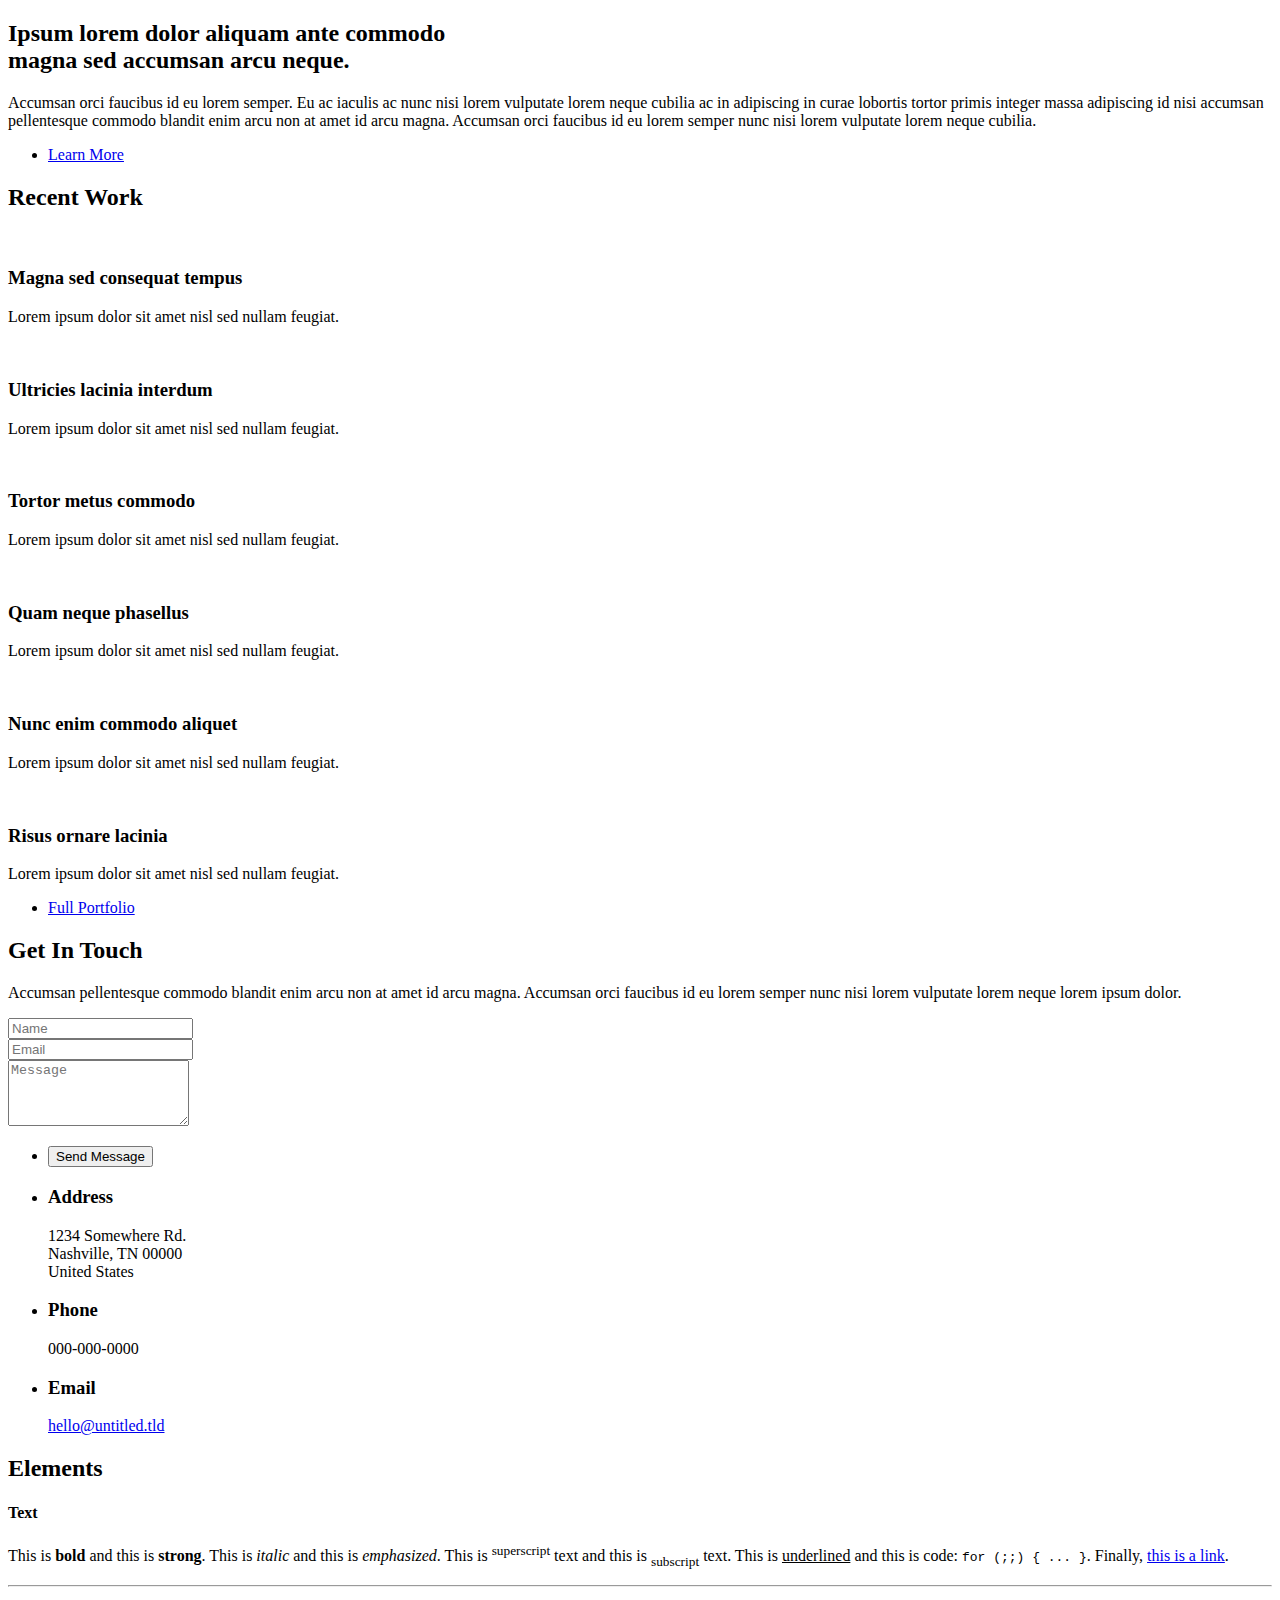
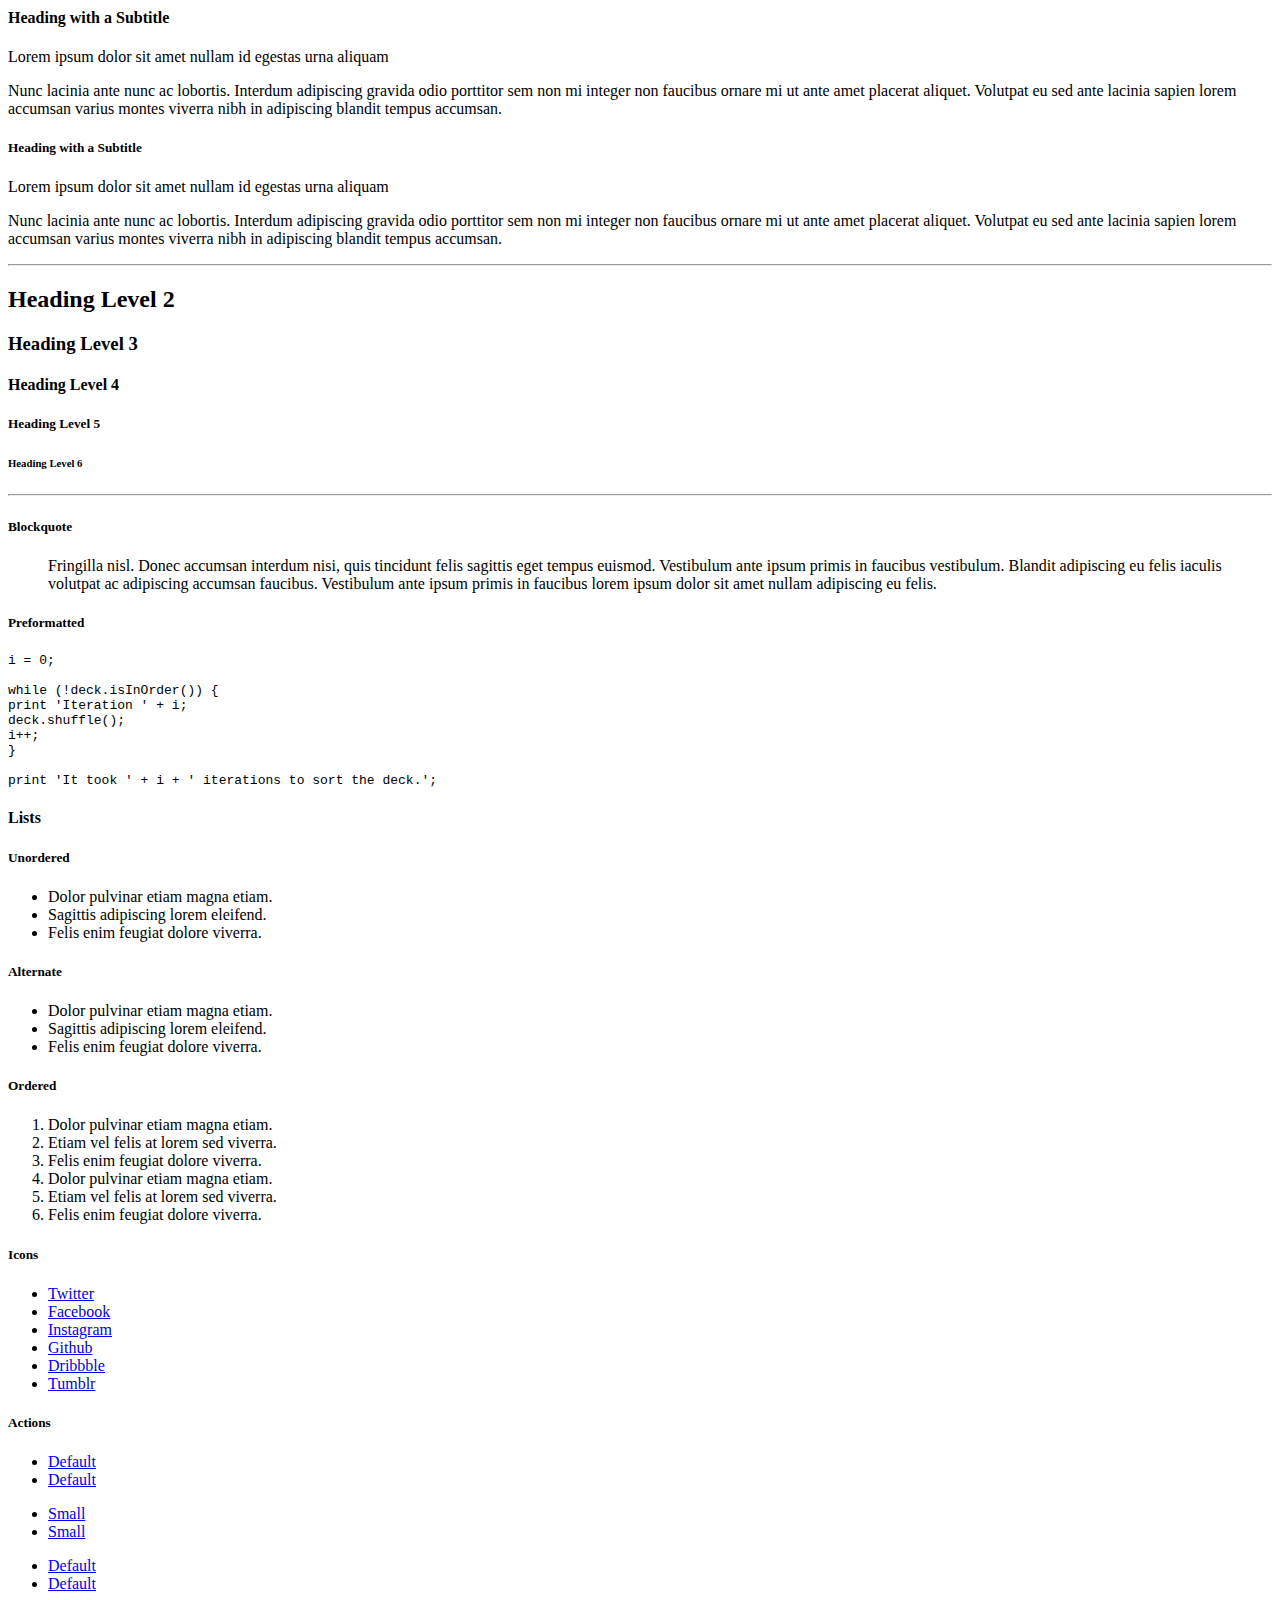
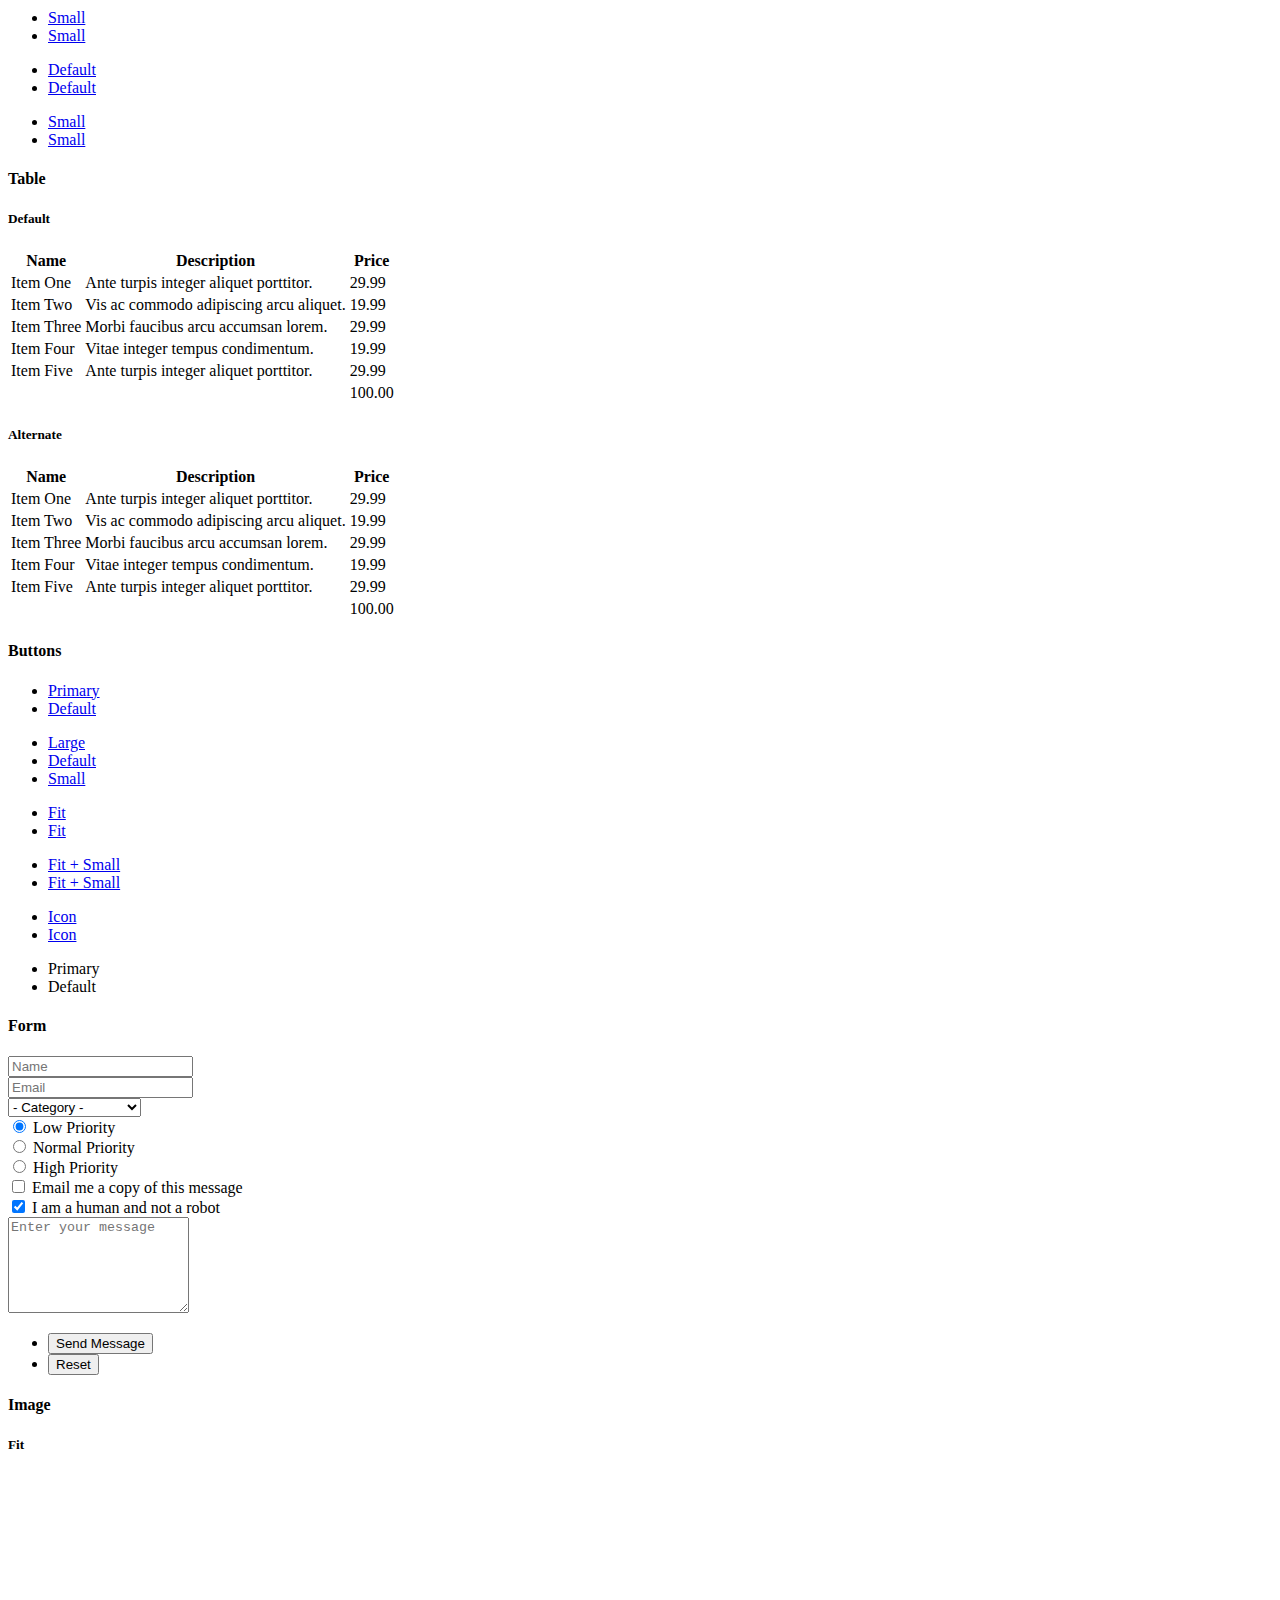
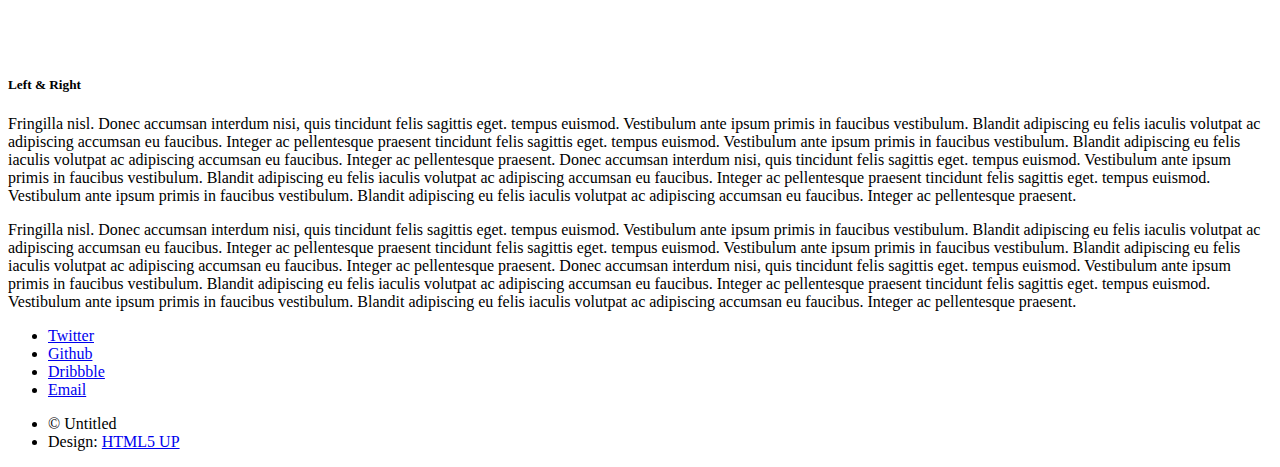
==== 2.html @ 232494dd "Create 2.html" ====
<!DOCTYPE HTML>
<!--
	Strata by HTML5 UP
	html5up.net | @ajlkn
	Free for personal and commercial use under the CCA 3.0 license (html5up.net/license)
-->
<html>
				<!-- One -->
					<section id="one">
						<header class="major">
							<h2>Ipsum lorem dolor aliquam ante commodo<br />
							magna sed accumsan arcu neque.</h2>
						</header>
						<p>Accumsan orci faucibus id eu lorem semper. Eu ac iaculis ac nunc nisi lorem vulputate lorem neque cubilia ac in adipiscing in curae lobortis tortor primis integer massa adipiscing id nisi accumsan pellentesque commodo blandit enim arcu non at amet id arcu magna. Accumsan orci faucibus id eu lorem semper nunc nisi lorem vulputate lorem neque cubilia.</p>
						<ul class="actions">
							<li><a href="#" class="button">Learn More</a></li>
						</ul>
					</section>

				<!-- Two -->
					<section id="two">
						<h2>Recent Work</h2>
						<div class="row">
							<article class="col-6 col-12-xsmall work-item">
								<a href="images/fulls/01.jpg" class="image fit thumb"><img src="images/thumbs/01.jpg" alt="" /></a>
								<h3>Magna sed consequat tempus</h3>
								<p>Lorem ipsum dolor sit amet nisl sed nullam feugiat.</p>
							</article>
							<article class="col-6 col-12-xsmall work-item">
								<a href="images/fulls/02.jpg" class="image fit thumb"><img src="images/thumbs/02.jpg" alt="" /></a>
								<h3>Ultricies lacinia interdum</h3>
								<p>Lorem ipsum dolor sit amet nisl sed nullam feugiat.</p>
							</article>
							<article class="col-6 col-12-xsmall work-item">
								<a href="images/fulls/03.jpg" class="image fit thumb"><img src="images/thumbs/03.jpg" alt="" /></a>
								<h3>Tortor metus commodo</h3>
								<p>Lorem ipsum dolor sit amet nisl sed nullam feugiat.</p>
							</article>
							<article class="col-6 col-12-xsmall work-item">
								<a href="images/fulls/04.jpg" class="image fit thumb"><img src="images/thumbs/04.jpg" alt="" /></a>
								<h3>Quam neque phasellus</h3>
								<p>Lorem ipsum dolor sit amet nisl sed nullam feugiat.</p>
							</article>
							<article class="col-6 col-12-xsmall work-item">
								<a href="images/fulls/05.jpg" class="image fit thumb"><img src="images/thumbs/05.jpg" alt="" /></a>
								<h3>Nunc enim commodo aliquet</h3>
								<p>Lorem ipsum dolor sit amet nisl sed nullam feugiat.</p>
							</article>
							<article class="col-6 col-12-xsmall work-item">
								<a href="images/fulls/06.jpg" class="image fit thumb"><img src="images/thumbs/06.jpg" alt="" /></a>
								<h3>Risus ornare lacinia</h3>
								<p>Lorem ipsum dolor sit amet nisl sed nullam feugiat.</p>
							</article>
						</div>
						<ul class="actions">
							<li><a href="#" class="button">Full Portfolio</a></li>
						</ul>
					</section>

				<!-- Three -->
					<section id="three">
						<h2>Get In Touch</h2>
						<p>Accumsan pellentesque commodo blandit enim arcu non at amet id arcu magna. Accumsan orci faucibus id eu lorem semper nunc nisi lorem vulputate lorem neque lorem ipsum dolor.</p>
						<div class="row">
							<div class="col-8 col-12-small">
								<form method="post" action="#">
									<div class="row gtr-uniform gtr-50">
										<div class="col-6 col-12-xsmall"><input type="text" name="name" id="name" placeholder="Name" /></div>
										<div class="col-6 col-12-xsmall"><input type="email" name="email" id="email" placeholder="Email" /></div>
										<div class="col-12"><textarea name="message" id="message" placeholder="Message" rows="4"></textarea></div>
									</div>
								</form>
								<ul class="actions">
									<li><input type="submit" value="Send Message" /></li>
								</ul>
							</div>
							<div class="col-4 col-12-small">
								<ul class="labeled-icons">
									<li>
										<h3 class="icon solid fa-home"><span class="label">Address</span></h3>
										1234 Somewhere Rd.<br />
										Nashville, TN 00000<br />
										United States
									</li>
									<li>
										<h3 class="icon solid fa-mobile-alt"><span class="label">Phone</span></h3>
										000-000-0000
									</li>
									<li>
										<h3 class="icon solid fa-envelope"><span class="label">Email</span></h3>
										<a href="#">hello@untitled.tld</a>
									</li>
								</ul>
							</div>
						</div>
					</section>

				<!-- Four -->
					<section id="four">
						<h2>Elements</h2>

						<section>
							<h4>Text</h4>
							<p>This is <b>bold</b> and this is <strong>strong</strong>. This is <i>italic</i> and this is <em>emphasized</em>.
							This is <sup>superscript</sup> text and this is <sub>subscript</sub> text.
							This is <u>underlined</u> and this is code: <code>for (;;) { ... }</code>. Finally, <a href="#">this is a link</a>.</p>
							<hr />
							<header>
								<h4>Heading with a Subtitle</h4>
								<p>Lorem ipsum dolor sit amet nullam id egestas urna aliquam</p>
							</header>
							<p>Nunc lacinia ante nunc ac lobortis. Interdum adipiscing gravida odio porttitor sem non mi integer non faucibus ornare mi ut ante amet placerat aliquet. Volutpat eu sed ante lacinia sapien lorem accumsan varius montes viverra nibh in adipiscing blandit tempus accumsan.</p>
							<header>
								<h5>Heading with a Subtitle</h5>
								<p>Lorem ipsum dolor sit amet nullam id egestas urna aliquam</p>
							</header>
							<p>Nunc lacinia ante nunc ac lobortis. Interdum adipiscing gravida odio porttitor sem non mi integer non faucibus ornare mi ut ante amet placerat aliquet. Volutpat eu sed ante lacinia sapien lorem accumsan varius montes viverra nibh in adipiscing blandit tempus accumsan.</p>
							<hr />
							<h2>Heading Level 2</h2>
							<h3>Heading Level 3</h3>
							<h4>Heading Level 4</h4>
							<h5>Heading Level 5</h5>
							<h6>Heading Level 6</h6>
							<hr />
							<h5>Blockquote</h5>
							<blockquote>Fringilla nisl. Donec accumsan interdum nisi, quis tincidunt felis sagittis eget tempus euismod. Vestibulum ante ipsum primis in faucibus vestibulum. Blandit adipiscing eu felis iaculis volutpat ac adipiscing accumsan faucibus. Vestibulum ante ipsum primis in faucibus lorem ipsum dolor sit amet nullam adipiscing eu felis.</blockquote>
							<h5>Preformatted</h5>
							<pre><code>i = 0;

while (!deck.isInOrder()) {
print 'Iteration ' + i;
deck.shuffle();
i++;
}

print 'It took ' + i + ' iterations to sort the deck.';</code></pre>
						</section>

						<section>
							<h4>Lists</h4>
							<div class="row">
								<div class="col-6 col-12-xsmall">
									<h5>Unordered</h5>
									<ul>
										<li>Dolor pulvinar etiam magna etiam.</li>
										<li>Sagittis adipiscing lorem eleifend.</li>
										<li>Felis enim feugiat dolore viverra.</li>
									</ul>
									<h5>Alternate</h5>
									<ul class="alt">
										<li>Dolor pulvinar etiam magna etiam.</li>
										<li>Sagittis adipiscing lorem eleifend.</li>
										<li>Felis enim feugiat dolore viverra.</li>
									</ul>
								</div>
								<div class="col-6 col-12-xsmall">
									<h5>Ordered</h5>
									<ol>
										<li>Dolor pulvinar etiam magna etiam.</li>
										<li>Etiam vel felis at lorem sed viverra.</li>
										<li>Felis enim feugiat dolore viverra.</li>
										<li>Dolor pulvinar etiam magna etiam.</li>
										<li>Etiam vel felis at lorem sed viverra.</li>
										<li>Felis enim feugiat dolore viverra.</li>
									</ol>
									<h5>Icons</h5>
									<ul class="icons">
										<li><a href="#" class="icon brands fa-twitter"><span class="label">Twitter</span></a></li>
										<li><a href="#" class="icon brands fa-facebook-f"><span class="label">Facebook</span></a></li>
										<li><a href="#" class="icon brands fa-instagram"><span class="label">Instagram</span></a></li>
										<li><a href="#" class="icon brands fa-github"><span class="label">Github</span></a></li>
										<li><a href="#" class="icon brands fa-dribbble"><span class="label">Dribbble</span></a></li>
										<li><a href="#" class="icon brands fa-tumblr"><span class="label">Tumblr</span></a></li>
									</ul>
								</div>
							</div>
							<h5>Actions</h5>
							<ul class="actions">
								<li><a href="#" class="button primary">Default</a></li>
								<li><a href="#" class="button">Default</a></li>
							</ul>
							<ul class="actions small">
								<li><a href="#" class="button primary small">Small</a></li>
								<li><a href="#" class="button small">Small</a></li>
							</ul>
							<div class="row">
								<div class="col-6 col-12-small">
									<ul class="actions stacked">
										<li><a href="#" class="button primary">Default</a></li>
										<li><a href="#" class="button">Default</a></li>
									</ul>
								</div>
								<div class="col-6 col-12-small">
									<ul class="actions stacked">
										<li><a href="#" class="button primary small">Small</a></li>
										<li><a href="#" class="button small">Small</a></li>
									</ul>
								</div>
								<div class="col-6 col-12-small">
									<ul class="actions stacked">
										<li><a href="#" class="button primary fit">Default</a></li>
										<li><a href="#" class="button fit">Default</a></li>
									</ul>
								</div>
								<div class="col-6 col-12-small">
									<ul class="actions stacked">
										<li><a href="#" class="button primary small fit">Small</a></li>
										<li><a href="#" class="button small fit">Small</a></li>
									</ul>
								</div>
							</div>
						</section>

						<section>
							<h4>Table</h4>
							<h5>Default</h5>
							<div class="table-wrapper">
								<table>
									<thead>
										<tr>
											<th>Name</th>
											<th>Description</th>
											<th>Price</th>
										</tr>
									</thead>
									<tbody>
										<tr>
											<td>Item One</td>
											<td>Ante turpis integer aliquet porttitor.</td>
											<td>29.99</td>
										</tr>
										<tr>
											<td>Item Two</td>
											<td>Vis ac commodo adipiscing arcu aliquet.</td>
											<td>19.99</td>
										</tr>
										<tr>
											<td>Item Three</td>
											<td> Morbi faucibus arcu accumsan lorem.</td>
											<td>29.99</td>
										</tr>
										<tr>
											<td>Item Four</td>
											<td>Vitae integer tempus condimentum.</td>
											<td>19.99</td>
										</tr>
										<tr>
											<td>Item Five</td>
											<td>Ante turpis integer aliquet porttitor.</td>
											<td>29.99</td>
										</tr>
									</tbody>
									<tfoot>
										<tr>
											<td colspan="2"></td>
											<td>100.00</td>
										</tr>
									</tfoot>
								</table>
							</div>

							<h5>Alternate</h5>
							<div class="table-wrapper">
								<table class="alt">
									<thead>
										<tr>
											<th>Name</th>
											<th>Description</th>
											<th>Price</th>
										</tr>
									</thead>
									<tbody>
										<tr>
											<td>Item One</td>
											<td>Ante turpis integer aliquet porttitor.</td>
											<td>29.99</td>
										</tr>
										<tr>
											<td>Item Two</td>
											<td>Vis ac commodo adipiscing arcu aliquet.</td>
											<td>19.99</td>
										</tr>
										<tr>
											<td>Item Three</td>
											<td> Morbi faucibus arcu accumsan lorem.</td>
											<td>29.99</td>
										</tr>
										<tr>
											<td>Item Four</td>
											<td>Vitae integer tempus condimentum.</td>
											<td>19.99</td>
										</tr>
										<tr>
											<td>Item Five</td>
											<td>Ante turpis integer aliquet porttitor.</td>
											<td>29.99</td>
										</tr>
									</tbody>
									<tfoot>
										<tr>
											<td colspan="2"></td>
											<td>100.00</td>
										</tr>
									</tfoot>
								</table>
							</div>
						</section>

						<section>
							<h4>Buttons</h4>
							<ul class="actions">
								<li><a href="#" class="button primary">Primary</a></li>
								<li><a href="#" class="button">Default</a></li>
							</ul>
							<ul class="actions">
								<li><a href="#" class="button large">Large</a></li>
								<li><a href="#" class="button">Default</a></li>
								<li><a href="#" class="button small">Small</a></li>
							</ul>
							<ul class="actions fit">
								<li><a href="#" class="button primary fit">Fit</a></li>
								<li><a href="#" class="button fit">Fit</a></li>
							</ul>
							<ul class="actions fit small">
								<li><a href="#" class="button primary fit small">Fit + Small</a></li>
								<li><a href="#" class="button fit small">Fit + Small</a></li>
							</ul>
							<ul class="actions">
								<li><a href="#" class="button primary icon solid fa-download">Icon</a></li>
								<li><a href="#" class="button icon solid fa-download">Icon</a></li>
							</ul>
							<ul class="actions">
								<li><span class="button primary disabled">Primary</span></li>
								<li><span class="button disabled">Default</span></li>
							</ul>
						</section>

						<section>
							<h4>Form</h4>
							<form method="post" action="#">
								<div class="row gtr-uniform gtr-50">
									<div class="col-6 col-12-xsmall">
										<input type="text" name="demo-name" id="demo-name" value="" placeholder="Name" />
									</div>
									<div class="col-6 col-12-xsmall">
										<input type="email" name="demo-email" id="demo-email" value="" placeholder="Email" />
									</div>
									<div class="col-12">
										<select name="demo-category" id="demo-category">
											<option value="">- Category -</option>
											<option value="1">Manufacturing</option>
											<option value="1">Shipping</option>
											<option value="1">Administration</option>
											<option value="1">Human Resources</option>
										</select>
									</div>
									<div class="col-4 col-12-small">
										<input type="radio" id="demo-priority-low" name="demo-priority" checked>
										<label for="demo-priority-low">Low Priority</label>
									</div>
									<div class="col-4 col-12-small">
										<input type="radio" id="demo-priority-normal" name="demo-priority">
										<label for="demo-priority-normal">Normal Priority</label>
									</div>
									<div class="col-4 col-12-small">
										<input type="radio" id="demo-priority-high" name="demo-priority">
										<label for="demo-priority-high">High Priority</label>
									</div>
									<div class="col-6 col-12-small">
										<input type="checkbox" id="demo-copy" name="demo-copy">
										<label for="demo-copy">Email me a copy of this message</label>
									</div>
									<div class="col-6 col-12-small">
										<input type="checkbox" id="demo-human" name="demo-human" checked>
										<label for="demo-human">I am a human and not a robot</label>
									</div>
									<div class="col-12">
										<textarea name="demo-message" id="demo-message" placeholder="Enter your message" rows="6"></textarea>
									</div>
									<div class="col-12">
										<ul class="actions">
											<li><input type="submit" value="Send Message" class="primary" /></li>
											<li><input type="reset" value="Reset" /></li>
										</ul>
									</div>
								</div>
							</form>
						</section>

						<section>
							<h4>Image</h4>
							<h5>Fit</h5>
							<div class="box alt">
								<div class="row gtr-50 gtr-uniform">
									<div class="col-12"><span class="image fit"><img src="images/fulls/05.jpg" alt="" /></span></div>
									<div class="col-4"><span class="image fit"><img src="images/thumbs/01.jpg" alt="" /></span></div>
									<div class="col-4"><span class="image fit"><img src="images/thumbs/02.jpg" alt="" /></span></div>
									<div class="col-4"><span class="image fit"><img src="images/thumbs/03.jpg" alt="" /></span></div>
									<div class="col-4"><span class="image fit"><img src="images/thumbs/04.jpg" alt="" /></span></div>
									<div class="col-4"><span class="image fit"><img src="images/thumbs/05.jpg" alt="" /></span></div>
									<div class="col-4"><span class="image fit"><img src="images/thumbs/06.jpg" alt="" /></span></div>
									<div class="col-4"><span class="image fit"><img src="images/thumbs/03.jpg" alt="" /></span></div>
									<div class="col-4"><span class="image fit"><img src="images/thumbs/02.jpg" alt="" /></span></div>
									<div class="col-4"><span class="image fit"><img src="images/thumbs/01.jpg" alt="" /></span></div>
								</div>
							</div>
							<h5>Left &amp; Right</h5>
							<p><span class="image left"><img src="images/avatar.jpg" alt="" /></span>Fringilla nisl. Donec accumsan interdum nisi, quis tincidunt felis sagittis eget. tempus euismod. Vestibulum ante ipsum primis in faucibus vestibulum. Blandit adipiscing eu felis iaculis volutpat ac adipiscing accumsan eu faucibus. Integer ac pellentesque praesent tincidunt felis sagittis eget. tempus euismod. Vestibulum ante ipsum primis in faucibus vestibulum. Blandit adipiscing eu felis iaculis volutpat ac adipiscing accumsan eu faucibus. Integer ac pellentesque praesent. Donec accumsan interdum nisi, quis tincidunt felis sagittis eget. tempus euismod. Vestibulum ante ipsum primis in faucibus vestibulum. Blandit adipiscing eu felis iaculis volutpat ac adipiscing accumsan eu faucibus. Integer ac pellentesque praesent tincidunt felis sagittis eget. tempus euismod. Vestibulum ante ipsum primis in faucibus vestibulum. Blandit adipiscing eu felis iaculis volutpat ac adipiscing accumsan eu faucibus. Integer ac pellentesque praesent.</p>
							<p><span class="image right"><img src="images/avatar.jpg" alt="" /></span>Fringilla nisl. Donec accumsan interdum nisi, quis tincidunt felis sagittis eget. tempus euismod. Vestibulum ante ipsum primis in faucibus vestibulum. Blandit adipiscing eu felis iaculis volutpat ac adipiscing accumsan eu faucibus. Integer ac pellentesque praesent tincidunt felis sagittis eget. tempus euismod. Vestibulum ante ipsum primis in faucibus vestibulum. Blandit adipiscing eu felis iaculis volutpat ac adipiscing accumsan eu faucibus. Integer ac pellentesque praesent. Donec accumsan interdum nisi, quis tincidunt felis sagittis eget. tempus euismod. Vestibulum ante ipsum primis in faucibus vestibulum. Blandit adipiscing eu felis iaculis volutpat ac adipiscing accumsan eu faucibus. Integer ac pellentesque praesent tincidunt felis sagittis eget. tempus euismod. Vestibulum ante ipsum primis in faucibus vestibulum. Blandit adipiscing eu felis iaculis volutpat ac adipiscing accumsan eu faucibus. Integer ac pellentesque praesent.</p>
						</section>

					</section>

			</div>

		<!-- Footer -->
			<footer id="footer">
				<div class="inner">
					<ul class="icons">
						<li><a href="#" class="icon brands fa-twitter"><span class="label">Twitter</span></a></li>
						<li><a href="#" class="icon brands fa-github"><span class="label">Github</span></a></li>
						<li><a href="#" class="icon brands fa-dribbble"><span class="label">Dribbble</span></a></li>
						<li><a href="#" class="icon solid fa-envelope"><span class="label">Email</span></a></li>
					</ul>
					<ul class="copyright">
						<li>&copy; Untitled</li><li>Design: <a href="http://html5up.net">HTML5 UP</a></li>
					</ul>
				</div>
			</footer>

		<!-- Scripts -->
			<script src="assets/js/jquery.min.js"></script>
			<script src="assets/js/jquery.poptrox.min.js"></script>
			<script src="assets/js/browser.min.js"></script>
			<script src="assets/js/breakpoints.min.js"></script>
			<script src="assets/js/util.js"></script>
			<script src="assets/js/main.js"></script>

	</body>
</html>
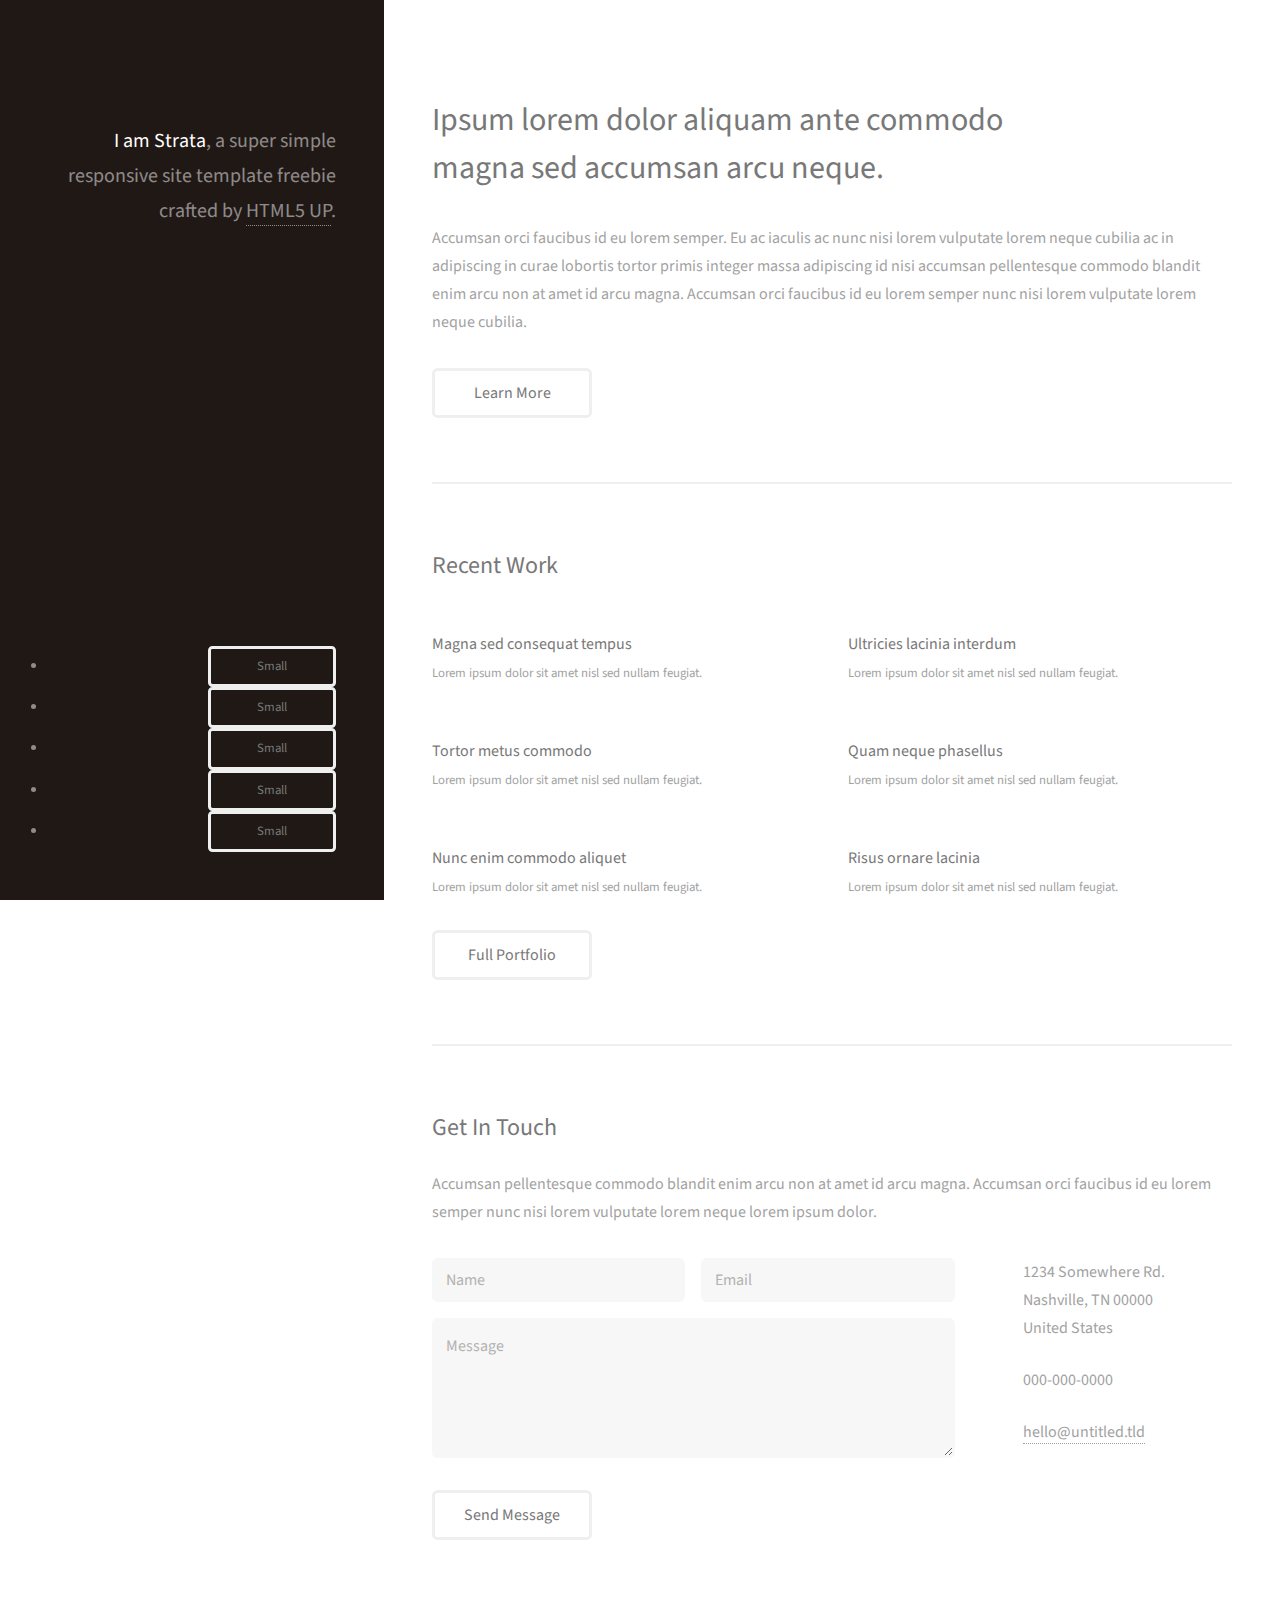
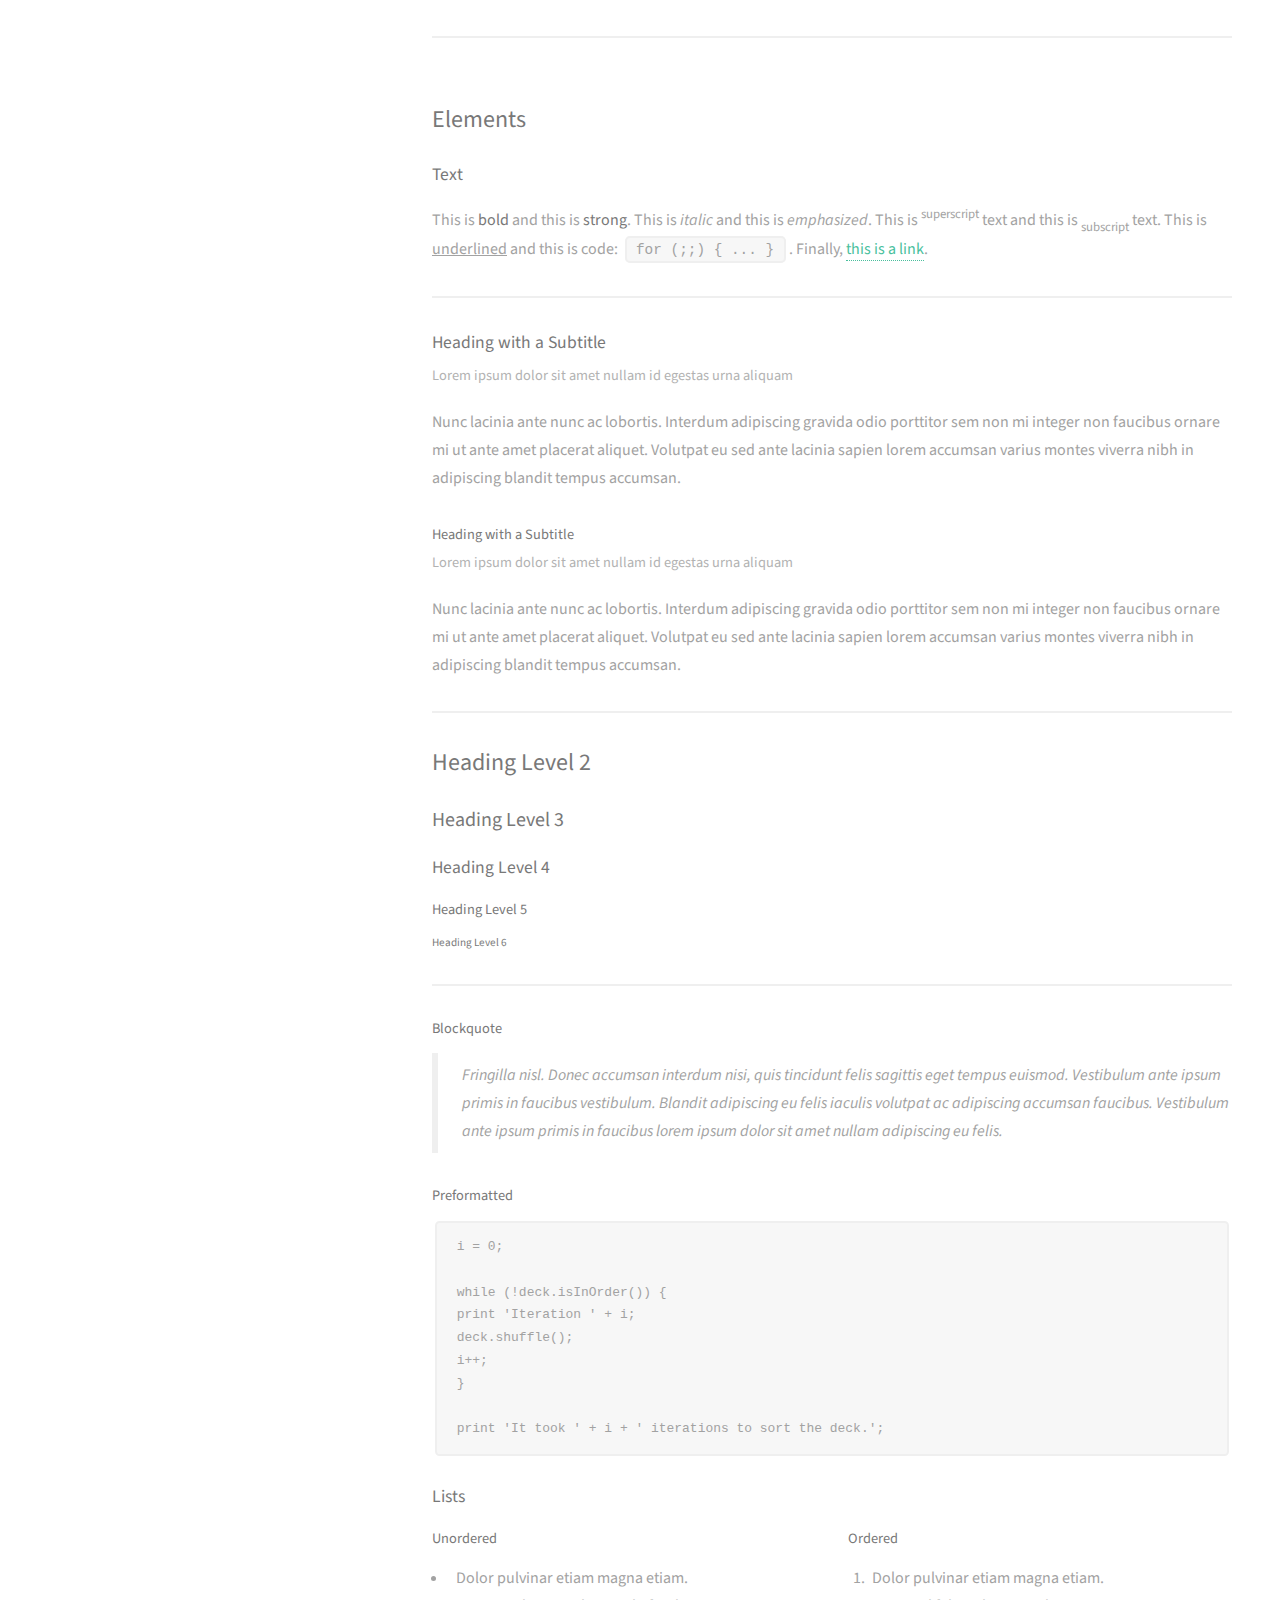
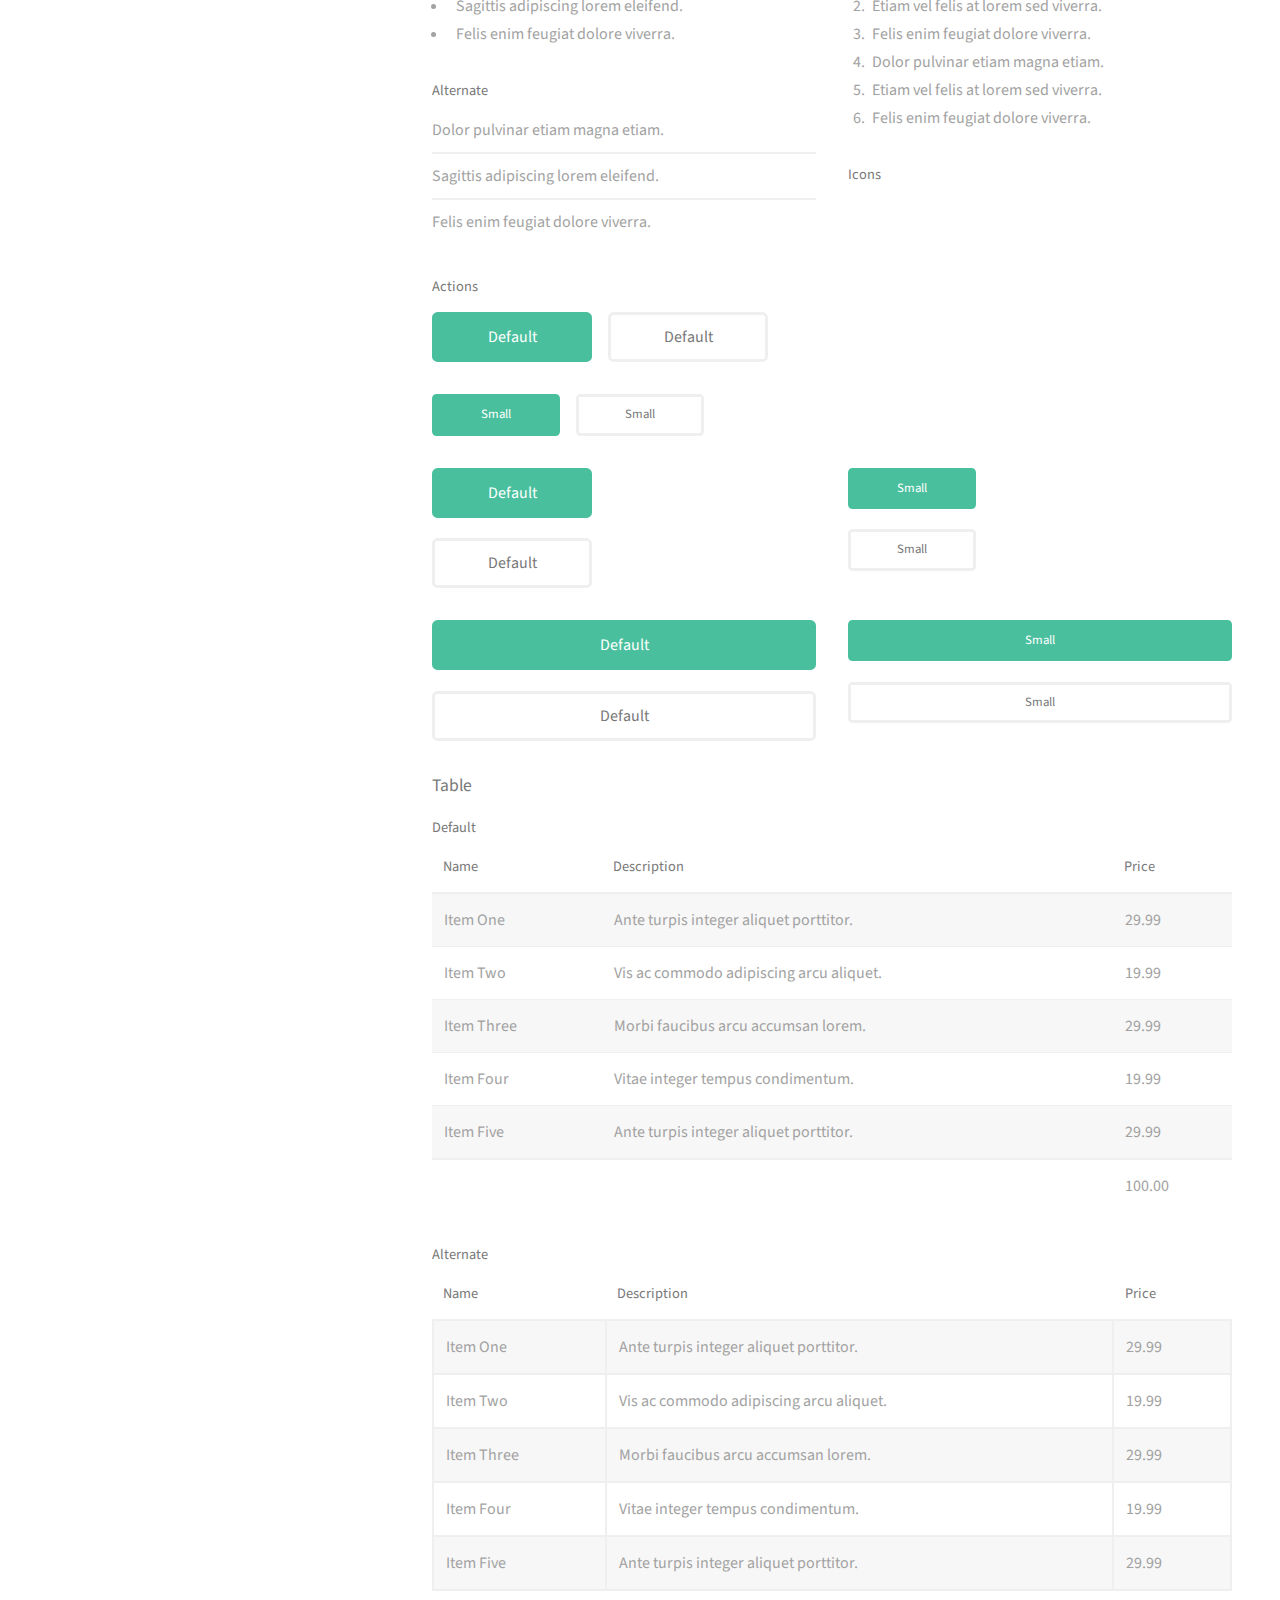
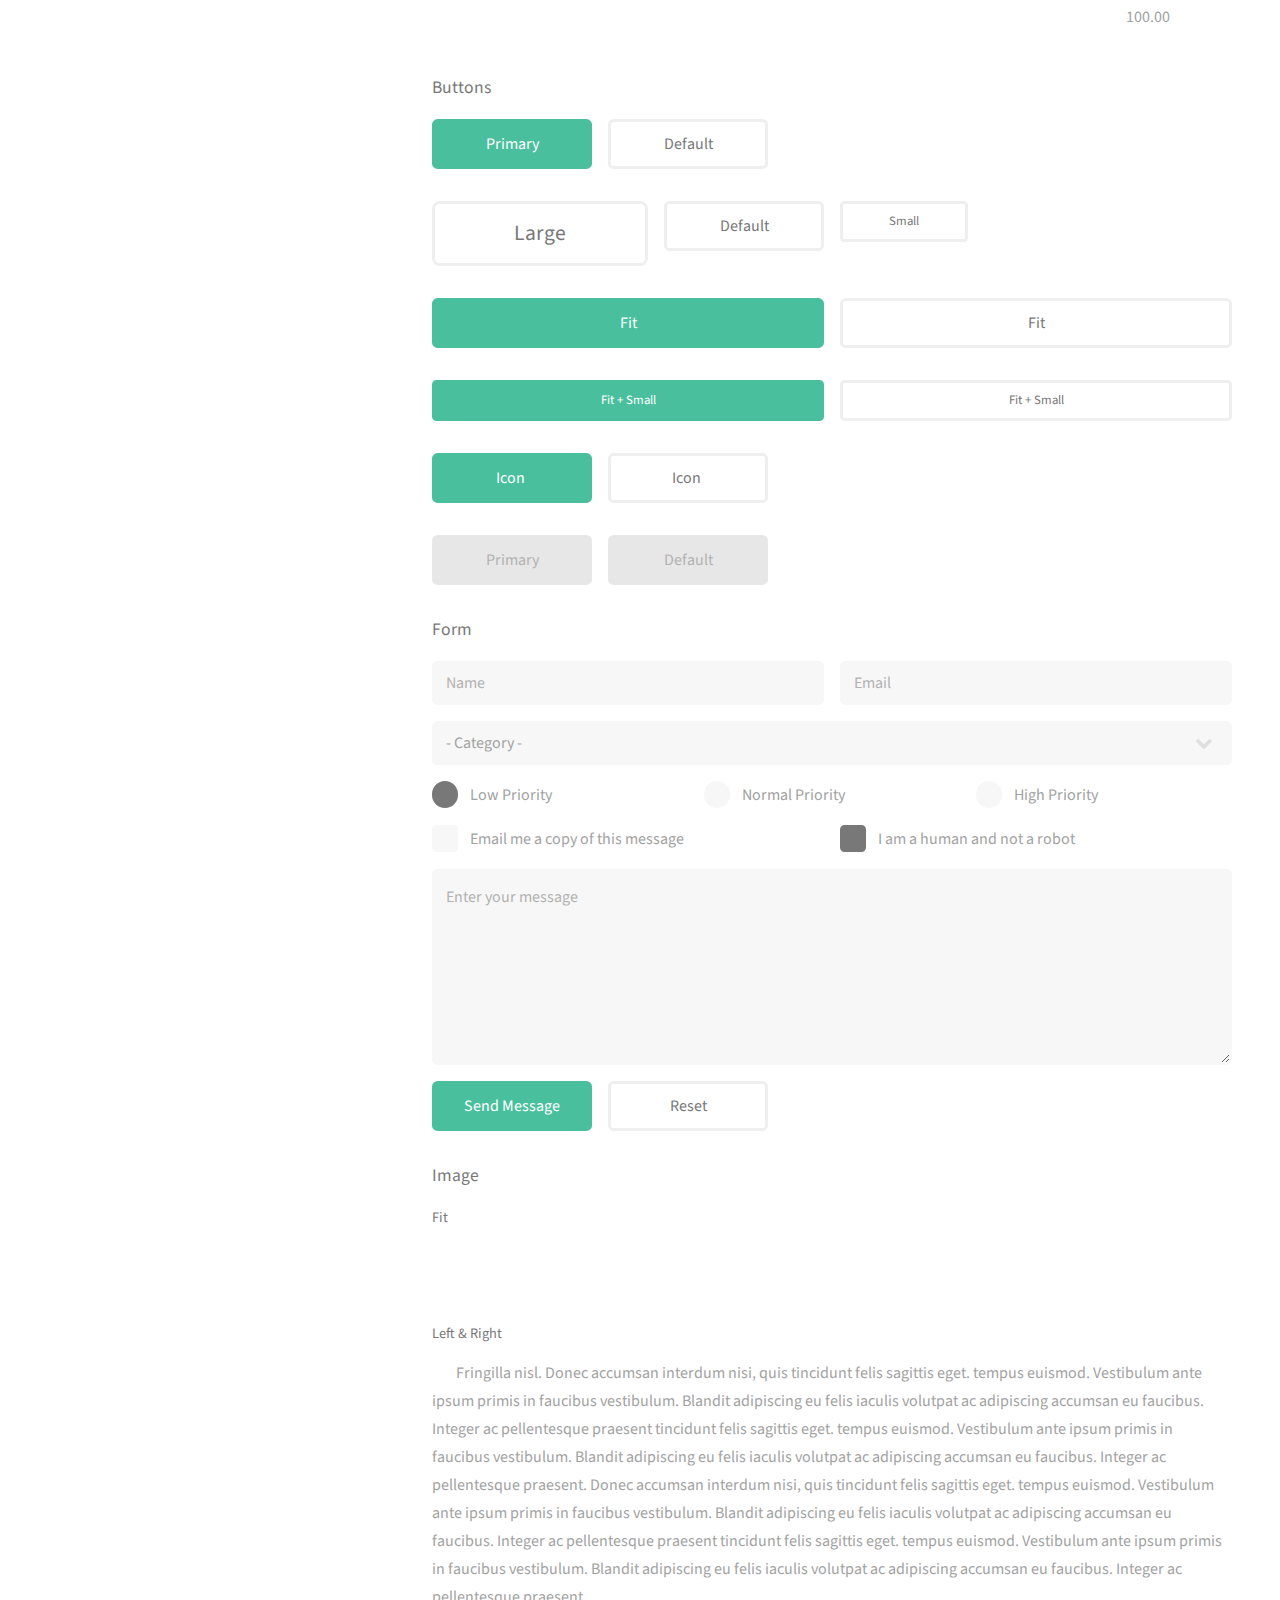
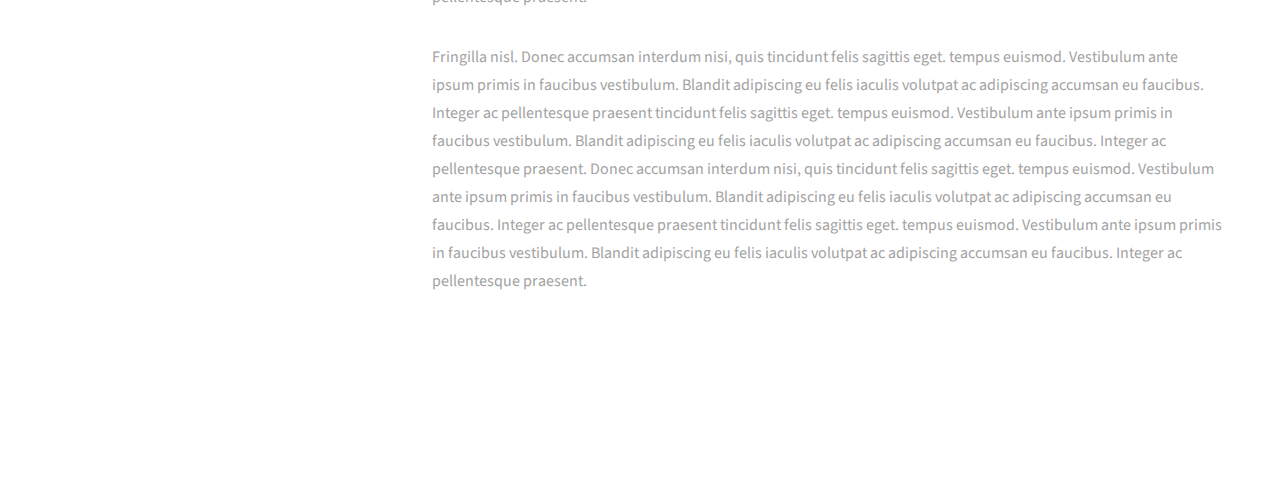
==== commit 55b1c00a: "Update 2.html" ====
--- a/2.html
+++ b/2.html
@@ -5,6 +5,32 @@
 	Free for personal and commercial use under the CCA 3.0 license (html5up.net/license)
 -->
 <html>
+	<head>
+		<title>Strata by HTML5 UP</title>
+		<meta charset="utf-8" />
+		<meta name="viewport" content="width=device-width, initial-scale=1, user-scalable=no" />
+		<link rel="stylesheet" href="assets/css/main.css" />
+	</head>
+	<body class="is-preload">
+
+		<!-- Header -->
+			<header id="header">
+				<div class="inner">
+					<a href="#" class="image avatar"><img src="images/avatar.jpg" alt="" /></a>
+					<h1><strong>I am Strata</strong>, a super simple<br />
+					responsive site template freebie<br />
+					crafted by <a href="http://html5up.net">HTML5 UP</a>.</h1>
+				</div>
+				<li><a href="#" class="button small">Small</a></li>
+				<li><a href="#" class="button small">Small</a></li>
+				<li><a href="#" class="button small">Small</a></li>
+				<li><a href="#" class="button small">Small</a></li>
+				<li><a href="#" class="button small">Small</a></li>
+			</header>
+
+		<!-- Main -->
+			<div id="main">
+
 				<!-- One -->
 					<section id="one">
 						<header class="major">
@@ -13,7 +39,7 @@
 						</header>
 						<p>Accumsan orci faucibus id eu lorem semper. Eu ac iaculis ac nunc nisi lorem vulputate lorem neque cubilia ac in adipiscing in curae lobortis tortor primis integer massa adipiscing id nisi accumsan pellentesque commodo blandit enim arcu non at amet id arcu magna. Accumsan orci faucibus id eu lorem semper nunc nisi lorem vulputate lorem neque cubilia.</p>
 						<ul class="actions">
-							<li><a href="#" class="button">Learn More</a></li>
+							<li><a href="2.html" class="button">Learn More</a></li>
 						</ul>
 					</section>
 
--- a/assets/css/main.css
+++ b/assets/css/main.css
@@ -0,0 +1,3221 @@
+@import url("fontawesome-all.min.css");
+@import url("https://fonts.googleapis.com/css?family=Source+Sans+Pro:400,400italic");
+
+/*
+	Strata by HTML5 UP
+	html5up.net | @ajlkn
+	Free for personal and commercial use under the CCA 3.0 license (html5up.net/license)
+*/
+
+html, body, div, span, applet, object,
+iframe, h1, h2, h3, h4, h5, h6, p, blockquote,
+pre, a, abbr, acronym, address, big, cite,
+code, del, dfn, em, img, ins, kbd, q, s, samp,
+small, strike, strong, sub, sup, tt, var, b,
+u, i, center, dl, dt, dd, ol, ul, li, fieldset,
+form, label, legend, table, caption, tbody,
+tfoot, thead, tr, th, td, article, aside,
+canvas, details, embed, figure, figcaption,
+footer, header, hgroup, menu, nav, output, ruby,
+section, summary, time, mark, audio, video {
+	margin: 0;
+	padding: 0;
+	border: 0;
+	font-size: 100%;
+	font: inherit;
+	vertical-align: baseline;}
+
+article, aside, details, figcaption, figure,
+footer, header, hgroup, menu, nav, section {
+	display: block;}
+
+body {
+	line-height: 1;
+}
+
+ol, ul {
+	list-style: none;
+}
+
+blockquote, q {
+	quotes: none;
+}
+
+	blockquote:before, blockquote:after, q:before, q:after {
+		content: '';
+		content: none;
+	}
+
+table {
+	border-collapse: collapse;
+	border-spacing: 0;
+}
+
+body {
+	-webkit-text-size-adjust: none;
+}
+
+mark {
+	background-color: transparent;
+	color: inherit;
+}
+
+input::-moz-focus-inner {
+	border: 0;
+	padding: 0;
+}
+
+input, select, textarea {
+	-moz-appearance: none;
+	-webkit-appearance: none;
+	-ms-appearance: none;
+	appearance: none;
+}
+
+/* Basic */
+
+	html {
+		box-sizing: border-box;
+	}
+
+	*, *:before, *:after {
+		box-sizing: inherit;
+	}
+
+	body {
+		background: #fff;
+	}
+
+		body.is-preload *, body.is-preload *:before, body.is-preload *:after {
+			-moz-animation: none !important;
+			-webkit-animation: none !important;
+			-ms-animation: none !important;
+			animation: none !important;
+			-moz-transition: none !important;
+			-webkit-transition: none !important;
+			-ms-transition: none !important;
+			transition: none !important;
+		}
+
+	body, input, select, textarea {
+		color: #a2a2a2;
+		font-family: "Source Sans Pro", Helvetica, sans-serif;
+		font-size: 16pt;
+		font-weight: 400;
+		line-height: 1.75em;
+	}
+
+	a {
+		-moz-transition: color 0.2s ease-in-out, border-color 0.2s ease-in-out;
+		-webkit-transition: color 0.2s ease-in-out, border-color 0.2s ease-in-out;
+		-ms-transition: color 0.2s ease-in-out, border-color 0.2s ease-in-out;
+		transition: color 0.2s ease-in-out, border-color 0.2s ease-in-out;
+		border-bottom: dotted 1px;
+		color: #49bf9d;
+		text-decoration: none;
+	}
+
+		a:hover {
+			border-bottom-color: transparent;
+			color: #49bf9d !important;
+			text-decoration: none;
+		}
+
+	strong, b {
+		color: #787878;
+		font-weight: 400;
+	}
+
+	em, i {
+		font-style: italic;
+	}
+
+	p {
+		margin: 0 0 2em 0;
+	}
+
+	h1, h2, h3, h4, h5, h6 {
+		color: #787878;
+		font-weight: 400;
+		line-height: 1em;
+		margin: 0 0 1em 0;
+	}
+
+		h1 a, h2 a, h3 a, h4 a, h5 a, h6 a {
+			color: inherit;
+			text-decoration: none;
+		}
+
+	h1 {
+		font-size: 2em;
+		line-height: 1.5em;
+	}
+
+	h2 {
+		font-size: 1.5em;
+		line-height: 1.5em;
+	}
+
+	h3 {
+		font-size: 1.25em;
+		line-height: 1.5em;
+	}
+
+	h4 {
+		font-size: 1.1em;
+		line-height: 1.5em;
+	}
+
+	h5 {
+		font-size: 0.9em;
+		line-height: 1.5em;
+	}
+
+	h6 {
+		font-size: 0.7em;
+		line-height: 1.5em;
+	}
+
+	sub {
+		font-size: 0.8em;
+		position: relative;
+		top: 0.5em;
+	}
+
+	sup {
+		font-size: 0.8em;
+		position: relative;
+		top: -0.5em;
+	}
+
+	hr {
+		border: 0;
+		border-bottom: solid 2px #efefef;
+		margin: 2em 0;
+	}
+
+		hr.major {
+			margin: 3em 0;
+		}
+
+	blockquote {
+		border-left: solid 6px #efefef;
+		font-style: italic;
+		margin: 0 0 2em 0;
+		padding: 0.5em 0 0.5em 1.5em;
+	}
+
+	code {
+		background: #f7f7f7;
+		border-radius: 0.35em;
+		border: solid 2px #efefef;
+		font-family: "Courier New", monospace;
+		font-size: 0.9em;
+		margin: 0 0.25em;
+		padding: 0.25em 0.65em;
+	}
+
+	pre {
+		-webkit-overflow-scrolling: touch;
+		font-family: "Courier New", monospace;
+		font-size: 0.9em;
+		margin: 0 0 2em 0;
+	}
+
+		pre code {
+			display: block;
+			line-height: 1.75em;
+			padding: 1em 1.5em;
+			overflow-x: auto;
+		}
+
+	.align-left {
+		text-align: left;
+	}
+
+	.align-center {
+		text-align: center;
+	}
+
+	.align-right {
+		text-align: right;
+	}
+
+/* Container */
+
+	.container {
+		margin: 0 auto;
+		max-width: calc(100% - 4em);
+		width: 100%;
+	}
+
+		.container.xsmall {
+			width: 25%;
+		}
+
+		.container.small {
+			width: 50%;
+		}
+
+		.container.medium {
+			width: 75%;
+		}
+
+		.container.large {
+			width: 125%;
+		}
+
+		.container.xlarge {
+			width: 150%;
+		}
+
+		.container.max {
+			width: 100%;
+		}
+
+		@media screen and (max-width: 980px) {
+
+			.container {
+				width: 100% !important;
+				max-width: 100% !important;
+			}
+
+		}
+
+		@media screen and (max-width: 480px) {
+
+			.container {
+				max-width: calc(100% - 3em);
+			}
+
+		}
+
+/* Row */
+
+	.row {
+		display: flex;
+		flex-wrap: wrap;
+		box-sizing: border-box;
+		align-items: stretch;
+	}
+
+		.row > * {
+			box-sizing: border-box;
+		}
+
+		.row.gtr-uniform > * > :last-child {
+			margin-bottom: 0;
+		}
+
+		.row.aln-left {
+			justify-content: flex-start;
+		}
+
+		.row.aln-center {
+			justify-content: center;
+		}
+
+		.row.aln-right {
+			justify-content: flex-end;
+		}
+
+		.row.aln-top {
+			align-items: flex-start;
+		}
+
+		.row.aln-middle {
+			align-items: center;
+		}
+
+		.row.aln-bottom {
+			align-items: flex-end;
+		}
+
+		.row > .imp {
+			order: -1;
+		}
+
+		.row > .col-1 {
+			width: 8.33333%;
+		}
+
+		.row > .off-1 {
+			margin-left: 8.33333%;
+		}
+
+		.row > .col-2 {
+			width: 16.66667%;
+		}
+
+		.row > .off-2 {
+			margin-left: 16.66667%;
+		}
+
+		.row > .col-3 {
+			width: 25%;
+		}
+
+		.row > .off-3 {
+			margin-left: 25%;
+		}
+
+		.row > .col-4 {
+			width: 33.33333%;
+		}
+
+		.row > .off-4 {
+			margin-left: 33.33333%;
+		}
+
+		.row > .col-5 {
+			width: 41.66667%;
+		}
+
+		.row > .off-5 {
+			margin-left: 41.66667%;
+		}
+
+		.row > .col-6 {
+			width: 50%;
+		}
+
+		.row > .off-6 {
+			margin-left: 50%;
+		}
+
+		.row > .col-7 {
+			width: 58.33333%;
+		}
+
+		.row > .off-7 {
+			margin-left: 58.33333%;
+		}
+
+		.row > .col-8 {
+			width: 66.66667%;
+		}
+
+		.row > .off-8 {
+			margin-left: 66.66667%;
+		}
+
+		.row > .col-9 {
+			width: 75%;
+		}
+
+		.row > .off-9 {
+			margin-left: 75%;
+		}
+
+		.row > .col-10 {
+			width: 83.33333%;
+		}
+
+		.row > .off-10 {
+			margin-left: 83.33333%;
+		}
+
+		.row > .col-11 {
+			width: 91.66667%;
+		}
+
+		.row > .off-11 {
+			margin-left: 91.66667%;
+		}
+
+		.row > .col-12 {
+			width: 100%;
+		}
+
+		.row > .off-12 {
+			margin-left: 100%;
+		}
+
+		.row.gtr-0 {
+			margin-top: 0;
+			margin-left: 0em;
+		}
+
+			.row.gtr-0 > * {
+				padding: 0 0 0 0em;
+			}
+
+			.row.gtr-0.gtr-uniform {
+				margin-top: 0em;
+			}
+
+				.row.gtr-0.gtr-uniform > * {
+					padding-top: 0em;
+				}
+
+		.row.gtr-25 {
+			margin-top: 0;
+			margin-left: -0.625em;
+		}
+
+			.row.gtr-25 > * {
+				padding: 0 0 0 0.625em;
+			}
+
+			.row.gtr-25.gtr-uniform {
+				margin-top: -0.625em;
+			}
+
+				.row.gtr-25.gtr-uniform > * {
+					padding-top: 0.625em;
+				}
+
+		.row.gtr-50 {
+			margin-top: 0;
+			margin-left: -1.25em;
+		}
+
+			.row.gtr-50 > * {
+				padding: 0 0 0 1.25em;
+			}
+
+			.row.gtr-50.gtr-uniform {
+				margin-top: -1.25em;
+			}
+
+				.row.gtr-50.gtr-uniform > * {
+					padding-top: 1.25em;
+				}
+
+		.row {
+			margin-top: 0;
+			margin-left: -2.5em;
+		}
+
+			.row > * {
+				padding: 0 0 0 2.5em;
+			}
+
+			.row.gtr-uniform {
+				margin-top: -2.5em;
+			}
+
+				.row.gtr-uniform > * {
+					padding-top: 2.5em;
+				}
+
+		.row.gtr-150 {
+			margin-top: 0;
+			margin-left: -3.75em;
+		}
+
+			.row.gtr-150 > * {
+				padding: 0 0 0 3.75em;
+			}
+
+			.row.gtr-150.gtr-uniform {
+				margin-top: -3.75em;
+			}
+
+				.row.gtr-150.gtr-uniform > * {
+					padding-top: 3.75em;
+				}
+
+		.row.gtr-200 {
+			margin-top: 0;
+			margin-left: -5em;
+		}
+
+			.row.gtr-200 > * {
+				padding: 0 0 0 5em;
+			}
+
+			.row.gtr-200.gtr-uniform {
+				margin-top: -5em;
+			}
+
+				.row.gtr-200.gtr-uniform > * {
+					padding-top: 5em;
+				}
+
+		@media screen and (max-width: 1800px) {
+
+			.row {
+				display: flex;
+				flex-wrap: wrap;
+				box-sizing: border-box;
+				align-items: stretch;
+			}
+
+				.row > * {
+					box-sizing: border-box;
+				}
+
+				.row.gtr-uniform > * > :last-child {
+					margin-bottom: 0;
+				}
+
+				.row.aln-left {
+					justify-content: flex-start;
+				}
+
+				.row.aln-center {
+					justify-content: center;
+				}
+
+				.row.aln-right {
+					justify-content: flex-end;
+				}
+
+				.row.aln-top {
+					align-items: flex-start;
+				}
+
+				.row.aln-middle {
+					align-items: center;
+				}
+
+				.row.aln-bottom {
+					align-items: flex-end;
+				}
+
+				.row > .imp-xlarge {
+					order: -1;
+				}
+
+				.row > .col-1-xlarge {
+					width: 8.33333%;
+				}
+
+				.row > .off-1-xlarge {
+					margin-left: 8.33333%;
+				}
+
+				.row > .col-2-xlarge {
+					width: 16.66667%;
+				}
+
+				.row > .off-2-xlarge {
+					margin-left: 16.66667%;
+				}
+
+				.row > .col-3-xlarge {
+					width: 25%;
+				}
+
+				.row > .off-3-xlarge {
+					margin-left: 25%;
+				}
+
+				.row > .col-4-xlarge {
+					width: 33.33333%;
+				}
+
+				.row > .off-4-xlarge {
+					margin-left: 33.33333%;
+				}
+
+				.row > .col-5-xlarge {
+					width: 41.66667%;
+				}
+
+				.row > .off-5-xlarge {
+					margin-left: 41.66667%;
+				}
+
+				.row > .col-6-xlarge {
+					width: 50%;
+				}
+
+				.row > .off-6-xlarge {
+					margin-left: 50%;
+				}
+
+				.row > .col-7-xlarge {
+					width: 58.33333%;
+				}
+
+				.row > .off-7-xlarge {
+					margin-left: 58.33333%;
+				}
+
+				.row > .col-8-xlarge {
+					width: 66.66667%;
+				}
+
+				.row > .off-8-xlarge {
+					margin-left: 66.66667%;
+				}
+
+				.row > .col-9-xlarge {
+					width: 75%;
+				}
+
+				.row > .off-9-xlarge {
+					margin-left: 75%;
+				}
+
+				.row > .col-10-xlarge {
+					width: 83.33333%;
+				}
+
+				.row > .off-10-xlarge {
+					margin-left: 83.33333%;
+				}
+
+				.row > .col-11-xlarge {
+					width: 91.66667%;
+				}
+
+				.row > .off-11-xlarge {
+					margin-left: 91.66667%;
+				}
+
+				.row > .col-12-xlarge {
+					width: 100%;
+				}
+
+				.row > .off-12-xlarge {
+					margin-left: 100%;
+				}
+
+				.row.gtr-0 {
+					margin-top: 0;
+					margin-left: 0em;
+				}
+
+					.row.gtr-0 > * {
+						padding: 0 0 0 0em;
+					}
+
+					.row.gtr-0.gtr-uniform {
+						margin-top: 0em;
+					}
+
+						.row.gtr-0.gtr-uniform > * {
+							padding-top: 0em;
+						}
+
+				.row.gtr-25 {
+					margin-top: 0;
+					margin-left: -0.625em;
+				}
+
+					.row.gtr-25 > * {
+						padding: 0 0 0 0.625em;
+					}
+
+					.row.gtr-25.gtr-uniform {
+						margin-top: -0.625em;
+					}
+
+						.row.gtr-25.gtr-uniform > * {
+							padding-top: 0.625em;
+						}
+
+				.row.gtr-50 {
+					margin-top: 0;
+					margin-left: -1.25em;
+				}
+
+					.row.gtr-50 > * {
+						padding: 0 0 0 1.25em;
+					}
+
+					.row.gtr-50.gtr-uniform {
+						margin-top: -1.25em;
+					}
+
+						.row.gtr-50.gtr-uniform > * {
+							padding-top: 1.25em;
+						}
+
+				.row {
+					margin-top: 0;
+					margin-left: -2.5em;
+				}
+
+					.row > * {
+						padding: 0 0 0 2.5em;
+					}
+
+					.row.gtr-uniform {
+						margin-top: -2.5em;
+					}
+
+						.row.gtr-uniform > * {
+							padding-top: 2.5em;
+						}
+
+				.row.gtr-150 {
+					margin-top: 0;
+					margin-left: -3.75em;
+				}
+
+					.row.gtr-150 > * {
+						padding: 0 0 0 3.75em;
+					}
+
+					.row.gtr-150.gtr-uniform {
+						margin-top: -3.75em;
+					}
+
+						.row.gtr-150.gtr-uniform > * {
+							padding-top: 3.75em;
+						}
+
+				.row.gtr-200 {
+					margin-top: 0;
+					margin-left: -5em;
+				}
+
+					.row.gtr-200 > * {
+						padding: 0 0 0 5em;
+					}
+
+					.row.gtr-200.gtr-uniform {
+						margin-top: -5em;
+					}
+
+						.row.gtr-200.gtr-uniform > * {
+							padding-top: 5em;
+						}
+
+		}
+
+		@media screen and (max-width: 1280px) {
+
+			.row {
+				display: flex;
+				flex-wrap: wrap;
+				box-sizing: border-box;
+				align-items: stretch;
+			}
+
+				.row > * {
+					box-sizing: border-box;
+				}
+
+				.row.gtr-uniform > * > :last-child {
+					margin-bottom: 0;
+				}
+
+				.row.aln-left {
+					justify-content: flex-start;
+				}
+
+				.row.aln-center {
+					justify-content: center;
+				}
+
+				.row.aln-right {
+					justify-content: flex-end;
+				}
+
+				.row.aln-top {
+					align-items: flex-start;
+				}
+
+				.row.aln-middle {
+					align-items: center;
+				}
+
+				.row.aln-bottom {
+					align-items: flex-end;
+				}
+
+				.row > .imp-large {
+					order: -1;
+				}
+
+				.row > .col-1-large {
+					width: 8.33333%;
+				}
+
+				.row > .off-1-large {
+					margin-left: 8.33333%;
+				}
+
+				.row > .col-2-large {
+					width: 16.66667%;
+				}
+
+				.row > .off-2-large {
+					margin-left: 16.66667%;
+				}
+
+				.row > .col-3-large {
+					width: 25%;
+				}
+
+				.row > .off-3-large {
+					margin-left: 25%;
+				}
+
+				.row > .col-4-large {
+					width: 33.33333%;
+				}
+
+				.row > .off-4-large {
+					margin-left: 33.33333%;
+				}
+
+				.row > .col-5-large {
+					width: 41.66667%;
+				}
+
+				.row > .off-5-large {
+					margin-left: 41.66667%;
+				}
+
+				.row > .col-6-large {
+					width: 50%;
+				}
+
+				.row > .off-6-large {
+					margin-left: 50%;
+				}
+
+				.row > .col-7-large {
+					width: 58.33333%;
+				}
+
+				.row > .off-7-large {
+					margin-left: 58.33333%;
+				}
+
+				.row > .col-8-large {
+					width: 66.66667%;
+				}
+
+				.row > .off-8-large {
+					margin-left: 66.66667%;
+				}
+
+				.row > .col-9-large {
+					width: 75%;
+				}
+
+				.row > .off-9-large {
+					margin-left: 75%;
+				}
+
+				.row > .col-10-large {
+					width: 83.33333%;
+				}
+
+				.row > .off-10-large {
+					margin-left: 83.33333%;
+				}
+
+				.row > .col-11-large {
+					width: 91.66667%;
+				}
+
+				.row > .off-11-large {
+					margin-left: 91.66667%;
+				}
+
+				.row > .col-12-large {
+					width: 100%;
+				}
+
+				.row > .off-12-large {
+					margin-left: 100%;
+				}
+
+				.row.gtr-0 {
+					margin-top: 0;
+					margin-left: 0em;
+				}
+
+					.row.gtr-0 > * {
+						padding: 0 0 0 0em;
+					}
+
+					.row.gtr-0.gtr-uniform {
+						margin-top: 0em;
+					}
+
+						.row.gtr-0.gtr-uniform > * {
+							padding-top: 0em;
+						}
+
+				.row.gtr-25 {
+					margin-top: 0;
+					margin-left: -0.5em;
+				}
+
+					.row.gtr-25 > * {
+						padding: 0 0 0 0.5em;
+					}
+
+					.row.gtr-25.gtr-uniform {
+						margin-top: -0.5em;
+					}
+
+						.row.gtr-25.gtr-uniform > * {
+							padding-top: 0.5em;
+						}
+
+				.row.gtr-50 {
+					margin-top: 0;
+					margin-left: -1em;
+				}
+
+					.row.gtr-50 > * {
+						padding: 0 0 0 1em;
+					}
+
+					.row.gtr-50.gtr-uniform {
+						margin-top: -1em;
+					}
+
+						.row.gtr-50.gtr-uniform > * {
+							padding-top: 1em;
+						}
+
+				.row {
+					margin-top: 0;
+					margin-left: -2em;
+				}
+
+					.row > * {
+						padding: 0 0 0 2em;
+					}
+
+					.row.gtr-uniform {
+						margin-top: -2em;
+					}
+
+						.row.gtr-uniform > * {
+							padding-top: 2em;
+						}
+
+				.row.gtr-150 {
+					margin-top: 0;
+					margin-left: -3em;
+				}
+
+					.row.gtr-150 > * {
+						padding: 0 0 0 3em;
+					}
+
+					.row.gtr-150.gtr-uniform {
+						margin-top: -3em;
+					}
+
+						.row.gtr-150.gtr-uniform > * {
+							padding-top: 3em;
+						}
+
+				.row.gtr-200 {
+					margin-top: 0;
+					margin-left: -4em;
+				}
+
+					.row.gtr-200 > * {
+						padding: 0 0 0 4em;
+					}
+
+					.row.gtr-200.gtr-uniform {
+						margin-top: -4em;
+					}
+
+						.row.gtr-200.gtr-uniform > * {
+							padding-top: 4em;
+						}
+
+		}
+
+		@media screen and (max-width: 980px) {
+
+			.row {
+				display: flex;
+				flex-wrap: wrap;
+				box-sizing: border-box;
+				align-items: stretch;
+			}
+
+				.row > * {
+					box-sizing: border-box;
+				}
+
+				.row.gtr-uniform > * > :last-child {
+					margin-bottom: 0;
+				}
+
+				.row.aln-left {
+					justify-content: flex-start;
+				}
+
+				.row.aln-center {
+					justify-content: center;
+				}
+
+				.row.aln-right {
+					justify-content: flex-end;
+				}
+
+				.row.aln-top {
+					align-items: flex-start;
+				}
+
+				.row.aln-middle {
+					align-items: center;
+				}
+
+				.row.aln-bottom {
+					align-items: flex-end;
+				}
+
+				.row > .imp-medium {
+					order: -1;
+				}
+
+				.row > .col-1-medium {
+					width: 8.33333%;
+				}
+
+				.row > .off-1-medium {
+					margin-left: 8.33333%;
+				}
+
+				.row > .col-2-medium {
+					width: 16.66667%;
+				}
+
+				.row > .off-2-medium {
+					margin-left: 16.66667%;
+				}
+
+				.row > .col-3-medium {
+					width: 25%;
+				}
+
+				.row > .off-3-medium {
+					margin-left: 25%;
+				}
+
+				.row > .col-4-medium {
+					width: 33.33333%;
+				}
+
+				.row > .off-4-medium {
+					margin-left: 33.33333%;
+				}
+
+				.row > .col-5-medium {
+					width: 41.66667%;
+				}
+
+				.row > .off-5-medium {
+					margin-left: 41.66667%;
+				}
+
+				.row > .col-6-medium {
+					width: 50%;
+				}
+
+				.row > .off-6-medium {
+					margin-left: 50%;
+				}
+
+				.row > .col-7-medium {
+					width: 58.33333%;
+				}
+
+				.row > .off-7-medium {
+					margin-left: 58.33333%;
+				}
+
+				.row > .col-8-medium {
+					width: 66.66667%;
+				}
+
+				.row > .off-8-medium {
+					margin-left: 66.66667%;
+				}
+
+				.row > .col-9-medium {
+					width: 75%;
+				}
+
+				.row > .off-9-medium {
+					margin-left: 75%;
+				}
+
+				.row > .col-10-medium {
+					width: 83.33333%;
+				}
+
+				.row > .off-10-medium {
+					margin-left: 83.33333%;
+				}
+
+				.row > .col-11-medium {
+					width: 91.66667%;
+				}
+
+				.row > .off-11-medium {
+					margin-left: 91.66667%;
+				}
+
+				.row > .col-12-medium {
+					width: 100%;
+				}
+
+				.row > .off-12-medium {
+					margin-left: 100%;
+				}
+
+				.row.gtr-0 {
+					margin-top: 0;
+					margin-left: 0em;
+				}
+
+					.row.gtr-0 > * {
+						padding: 0 0 0 0em;
+					}
+
+					.row.gtr-0.gtr-uniform {
+						margin-top: 0em;
+					}
+
+						.row.gtr-0.gtr-uniform > * {
+							padding-top: 0em;
+						}
+
+				.row.gtr-25 {
+					margin-top: 0;
+					margin-left: -0.5em;
+				}
+
+					.row.gtr-25 > * {
+						padding: 0 0 0 0.5em;
+					}
+
+					.row.gtr-25.gtr-uniform {
+						margin-top: -0.5em;
+					}
+
+						.row.gtr-25.gtr-uniform > * {
+							padding-top: 0.5em;
+						}
+
+				.row.gtr-50 {
+					margin-top: 0;
+					margin-left: -1em;
+				}
+
+					.row.gtr-50 > * {
+						padding: 0 0 0 1em;
+					}
+
+					.row.gtr-50.gtr-uniform {
+						margin-top: -1em;
+					}
+
+						.row.gtr-50.gtr-uniform > * {
+							padding-top: 1em;
+						}
+
+				.row {
+					margin-top: 0;
+					margin-left: -2em;
+				}
+
+					.row > * {
+						padding: 0 0 0 2em;
+					}
+
+					.row.gtr-uniform {
+						margin-top: -2em;
+					}
+
+						.row.gtr-uniform > * {
+							padding-top: 2em;
+						}
+
+				.row.gtr-150 {
+					margin-top: 0;
+					margin-left: -3em;
+				}
+
+					.row.gtr-150 > * {
+						padding: 0 0 0 3em;
+					}
+
+					.row.gtr-150.gtr-uniform {
+						margin-top: -3em;
+					}
+
+						.row.gtr-150.gtr-uniform > * {
+							padding-top: 3em;
+						}
+
+				.row.gtr-200 {
+					margin-top: 0;
+					margin-left: -4em;
+				}
+
+					.row.gtr-200 > * {
+						padding: 0 0 0 4em;
+					}
+
+					.row.gtr-200.gtr-uniform {
+						margin-top: -4em;
+					}
+
+						.row.gtr-200.gtr-uniform > * {
+							padding-top: 4em;
+						}
+
+		}
+
+		@media screen and (max-width: 736px) {
+
+			.row {
+				display: flex;
+				flex-wrap: wrap;
+				box-sizing: border-box;
+				align-items: stretch;
+			}
+
+				.row > * {
+					box-sizing: border-box;
+				}
+
+				.row.gtr-uniform > * > :last-child {
+					margin-bottom: 0;
+				}
+
+				.row.aln-left {
+					justify-content: flex-start;
+				}
+
+				.row.aln-center {
+					justify-content: center;
+				}
+
+				.row.aln-right {
+					justify-content: flex-end;
+				}
+
+				.row.aln-top {
+					align-items: flex-start;
+				}
+
+				.row.aln-middle {
+					align-items: center;
+				}
+
+				.row.aln-bottom {
+					align-items: flex-end;
+				}
+
+				.row > .imp-small {
+					order: -1;
+				}
+
+				.row > .col-1-small {
+					width: 8.33333%;
+				}
+
+				.row > .off-1-small {
+					margin-left: 8.33333%;
+				}
+
+				.row > .col-2-small {
+					width: 16.66667%;
+				}
+
+				.row > .off-2-small {
+					margin-left: 16.66667%;
+				}
+
+				.row > .col-3-small {
+					width: 25%;
+				}
+
+				.row > .off-3-small {
+					margin-left: 25%;
+				}
+
+				.row > .col-4-small {
+					width: 33.33333%;
+				}
+
+				.row > .off-4-small {
+					margin-left: 33.33333%;
+				}
+
+				.row > .col-5-small {
+					width: 41.66667%;
+				}
+
+				.row > .off-5-small {
+					margin-left: 41.66667%;
+				}
+
+				.row > .col-6-small {
+					width: 50%;
+				}
+
+				.row > .off-6-small {
+					margin-left: 50%;
+				}
+
+				.row > .col-7-small {
+					width: 58.33333%;
+				}
+
+				.row > .off-7-small {
+					margin-left: 58.33333%;
+				}
+
+				.row > .col-8-small {
+					width: 66.66667%;
+				}
+
+				.row > .off-8-small {
+					margin-left: 66.66667%;
+				}
+
+				.row > .col-9-small {
+					width: 75%;
+				}
+
+				.row > .off-9-small {
+					margin-left: 75%;
+				}
+
+				.row > .col-10-small {
+					width: 83.33333%;
+				}
+
+				.row > .off-10-small {
+					margin-left: 83.33333%;
+				}
+
+				.row > .col-11-small {
+					width: 91.66667%;
+				}
+
+				.row > .off-11-small {
+					margin-left: 91.66667%;
+				}
+
+				.row > .col-12-small {
+					width: 100%;
+				}
+
+				.row > .off-12-small {
+					margin-left: 100%;
+				}
+
+				.row.gtr-0 {
+					margin-top: 0;
+					margin-left: 0em;
+				}
+
+					.row.gtr-0 > * {
+						padding: 0 0 0 0em;
+					}
+
+					.row.gtr-0.gtr-uniform {
+						margin-top: 0em;
+					}
+
+						.row.gtr-0.gtr-uniform > * {
+							padding-top: 0em;
+						}
+
+				.row.gtr-25 {
+					margin-top: 0;
+					margin-left: -0.375em;
+				}
+
+					.row.gtr-25 > * {
+						padding: 0 0 0 0.375em;
+					}
+
+					.row.gtr-25.gtr-uniform {
+						margin-top: -0.375em;
+					}
+
+						.row.gtr-25.gtr-uniform > * {
+							padding-top: 0.375em;
+						}
+
+				.row.gtr-50 {
+					margin-top: 0;
+					margin-left: -0.75em;
+				}
+
+					.row.gtr-50 > * {
+						padding: 0 0 0 0.75em;
+					}
+
+					.row.gtr-50.gtr-uniform {
+						margin-top: -0.75em;
+					}
+
+						.row.gtr-50.gtr-uniform > * {
+							padding-top: 0.75em;
+						}
+
+				.row {
+					margin-top: 0;
+					margin-left: -1.5em;
+				}
+
+					.row > * {
+						padding: 0 0 0 1.5em;
+					}
+
+					.row.gtr-uniform {
+						margin-top: -1.5em;
+					}
+
+						.row.gtr-uniform > * {
+							padding-top: 1.5em;
+						}
+
+				.row.gtr-150 {
+					margin-top: 0;
+					margin-left: -2.25em;
+				}
+
+					.row.gtr-150 > * {
+						padding: 0 0 0 2.25em;
+					}
+
+					.row.gtr-150.gtr-uniform {
+						margin-top: -2.25em;
+					}
+
+						.row.gtr-150.gtr-uniform > * {
+							padding-top: 2.25em;
+						}
+
+				.row.gtr-200 {
+					margin-top: 0;
+					margin-left: -3em;
+				}
+
+					.row.gtr-200 > * {
+						padding: 0 0 0 3em;
+					}
+
+					.row.gtr-200.gtr-uniform {
+						margin-top: -3em;
+					}
+
+						.row.gtr-200.gtr-uniform > * {
+							padding-top: 3em;
+						}
+
+		}
+
+		@media screen and (max-width: 480px) {
+
+			.row {
+				display: flex;
+				flex-wrap: wrap;
+				box-sizing: border-box;
+				align-items: stretch;
+			}
+
+				.row > * {
+					box-sizing: border-box;
+				}
+
+				.row.gtr-uniform > * > :last-child {
+					margin-bottom: 0;
+				}
+
+				.row.aln-left {
+					justify-content: flex-start;
+				}
+
+				.row.aln-center {
+					justify-content: center;
+				}
+
+				.row.aln-right {
+					justify-content: flex-end;
+				}
+
+				.row.aln-top {
+					align-items: flex-start;
+				}
+
+				.row.aln-middle {
+					align-items: center;
+				}
+
+				.row.aln-bottom {
+					align-items: flex-end;
+				}
+
+				.row > .imp-xsmall {
+					order: -1;
+				}
+
+				.row > .col-1-xsmall {
+					width: 8.33333%;
+				}
+
+				.row > .off-1-xsmall {
+					margin-left: 8.33333%;
+				}
+
+				.row > .col-2-xsmall {
+					width: 16.66667%;
+				}
+
+				.row > .off-2-xsmall {
+					margin-left: 16.66667%;
+				}
+
+				.row > .col-3-xsmall {
+					width: 25%;
+				}
+
+				.row > .off-3-xsmall {
+					margin-left: 25%;
+				}
+
+				.row > .col-4-xsmall {
+					width: 33.33333%;
+				}
+
+				.row > .off-4-xsmall {
+					margin-left: 33.33333%;
+				}
+
+				.row > .col-5-xsmall {
+					width: 41.66667%;
+				}
+
+				.row > .off-5-xsmall {
+					margin-left: 41.66667%;
+				}
+
+				.row > .col-6-xsmall {
+					width: 50%;
+				}
+
+				.row > .off-6-xsmall {
+					margin-left: 50%;
+				}
+
+				.row > .col-7-xsmall {
+					width: 58.33333%;
+				}
+
+				.row > .off-7-xsmall {
+					margin-left: 58.33333%;
+				}
+
+				.row > .col-8-xsmall {
+					width: 66.66667%;
+				}
+
+				.row > .off-8-xsmall {
+					margin-left: 66.66667%;
+				}
+
+				.row > .col-9-xsmall {
+					width: 75%;
+				}
+
+				.row > .off-9-xsmall {
+					margin-left: 75%;
+				}
+
+				.row > .col-10-xsmall {
+					width: 83.33333%;
+				}
+
+				.row > .off-10-xsmall {
+					margin-left: 83.33333%;
+				}
+
+				.row > .col-11-xsmall {
+					width: 91.66667%;
+				}
+
+				.row > .off-11-xsmall {
+					margin-left: 91.66667%;
+				}
+
+				.row > .col-12-xsmall {
+					width: 100%;
+				}
+
+				.row > .off-12-xsmall {
+					margin-left: 100%;
+				}
+
+				.row.gtr-0 {
+					margin-top: 0;
+					margin-left: 0em;
+				}
+
+					.row.gtr-0 > * {
+						padding: 0 0 0 0em;
+					}
+
+					.row.gtr-0.gtr-uniform {
+						margin-top: 0em;
+					}
+
+						.row.gtr-0.gtr-uniform > * {
+							padding-top: 0em;
+						}
+
+				.row.gtr-25 {
+					margin-top: 0;
+					margin-left: -0.375em;
+				}
+
+					.row.gtr-25 > * {
+						padding: 0 0 0 0.375em;
+					}
+
+					.row.gtr-25.gtr-uniform {
+						margin-top: -0.375em;
+					}
+
+						.row.gtr-25.gtr-uniform > * {
+							padding-top: 0.375em;
+						}
+
+				.row.gtr-50 {
+					margin-top: 0;
+					margin-left: -0.75em;
+				}
+
+					.row.gtr-50 > * {
+						padding: 0 0 0 0.75em;
+					}
+
+					.row.gtr-50.gtr-uniform {
+						margin-top: -0.75em;
+					}
+
+						.row.gtr-50.gtr-uniform > * {
+							padding-top: 0.75em;
+						}
+
+				.row {
+					margin-top: 0;
+					margin-left: -1.5em;
+				}
+
+					.row > * {
+						padding: 0 0 0 1.5em;
+					}
+
+					.row.gtr-uniform {
+						margin-top: -1.5em;
+					}
+
+						.row.gtr-uniform > * {
+							padding-top: 1.5em;
+						}
+
+				.row.gtr-150 {
+					margin-top: 0;
+					margin-left: -2.25em;
+				}
+
+					.row.gtr-150 > * {
+						padding: 0 0 0 2.25em;
+					}
+
+					.row.gtr-150.gtr-uniform {
+						margin-top: -2.25em;
+					}
+
+						.row.gtr-150.gtr-uniform > * {
+							padding-top: 2.25em;
+						}
+
+				.row.gtr-200 {
+					margin-top: 0;
+					margin-left: -3em;
+				}
+
+					.row.gtr-200 > * {
+						padding: 0 0 0 3em;
+					}
+
+					.row.gtr-200.gtr-uniform {
+						margin-top: -3em;
+					}
+
+						.row.gtr-200.gtr-uniform > * {
+							padding-top: 3em;
+						}
+
+		}
+
+/* Section/Article */
+
+	section.special, article.special {
+		text-align: center;
+	}
+
+	header p {
+		color: #b2b2b2;
+		position: relative;
+		margin: 0 0 1.5em 0;
+	}
+
+	header h2 + p {
+		font-size: 1.25em;
+		margin-top: -1em;
+		line-height: 1.5em;
+	}
+
+	header h3 + p {
+		font-size: 1.1em;
+		margin-top: -0.8em;
+		line-height: 1.5em;
+	}
+
+	header h4 + p,
+	header h5 + p,
+	header h6 + p {
+		font-size: 0.9em;
+		margin-top: -0.6em;
+		line-height: 1.5em;
+	}
+
+	header.major h2 {
+		font-size: 2em;
+	}
+
+/* Form */
+
+	form {
+		margin: 0 0 2em 0;
+	}
+
+	label {
+		color: #787878;
+		display: block;
+		font-size: 0.9em;
+		font-weight: 400;
+		margin: 0 0 1em 0;
+	}
+
+	input[type="text"],
+	input[type="password"],
+	input[type="email"],
+	select,
+	textarea {
+		-moz-appearance: none;
+		-webkit-appearance: none;
+		-ms-appearance: none;
+		appearance: none;
+		background: #f7f7f7;
+		border-radius: 0.35em;
+		border: solid 2px transparent;
+		color: inherit;
+		display: block;
+		outline: 0;
+		padding: 0 0.75em;
+		text-decoration: none;
+		width: 100%;
+	}
+
+		input[type="text"]:invalid,
+		input[type="password"]:invalid,
+		input[type="email"]:invalid,
+		select:invalid,
+		textarea:invalid {
+			box-shadow: none;
+		}
+
+		input[type="text"]:focus,
+		input[type="password"]:focus,
+		input[type="email"]:focus,
+		select:focus,
+		textarea:focus {
+			border-color: #49bf9d;
+		}
+
+	select {
+		background-image: url("data:image/svg+xml;charset=utf8,%3Csvg xmlns='http://www.w3.org/2000/svg' width='40' height='40' preserveAspectRatio='none' viewBox='0 0 40 40'%3E%3Cpath d='M9.4,12.3l10.4,10.4l10.4-10.4c0.2-0.2,0.5-0.4,0.9-0.4c0.3,0,0.6,0.1,0.9,0.4l3.3,3.3c0.2,0.2,0.4,0.5,0.4,0.9 c0,0.4-0.1,0.6-0.4,0.9L20.7,31.9c-0.2,0.2-0.5,0.4-0.9,0.4c-0.3,0-0.6-0.1-0.9-0.4L4.3,17.3c-0.2-0.2-0.4-0.5-0.4-0.9 c0-0.4,0.1-0.6,0.4-0.9l3.3-3.3c0.2-0.2,0.5-0.4,0.9-0.4S9.1,12.1,9.4,12.3z' fill='%23dfdfdf' /%3E%3C/svg%3E");
+		background-size: 1.25rem;
+		background-repeat: no-repeat;
+		background-position: calc(100% - 1rem) center;
+		height: 2.75em;
+		padding-right: 2.75em;
+		text-overflow: ellipsis;
+	}
+
+		select option {
+			color: #787878;
+			background: #fff;
+		}
+
+		select:focus::-ms-value {
+			background-color: transparent;
+		}
+
+		select::-ms-expand {
+			display: none;
+		}
+
+	input[type="text"],
+	input[type="password"],
+	input[type="email"],
+	select {
+		height: 2.75em;
+	}
+
+	textarea {
+		padding: 0.75em;
+	}
+
+	input[type="checkbox"],
+	input[type="radio"] {
+		-moz-appearance: none;
+		-webkit-appearance: none;
+		-ms-appearance: none;
+		appearance: none;
+		display: block;
+		float: left;
+		margin-right: -2em;
+		opacity: 0;
+		width: 1em;
+		z-index: -1;
+	}
+
+		input[type="checkbox"] + label,
+		input[type="radio"] + label {
+			text-decoration: none;
+			color: #a2a2a2;
+			cursor: pointer;
+			display: inline-block;
+			font-size: 1em;
+			font-weight: 400;
+			padding-left: 2.4em;
+			padding-right: 0.75em;
+			position: relative;
+		}
+
+			input[type="checkbox"] + label:before,
+			input[type="radio"] + label:before {
+				-moz-osx-font-smoothing: grayscale;
+				-webkit-font-smoothing: antialiased;
+				display: inline-block;
+				font-style: normal;
+				font-variant: normal;
+				text-rendering: auto;
+				line-height: 1;
+				text-transform: none !important;
+				font-family: 'Font Awesome 5 Free';
+				font-weight: 900;
+			}
+
+			input[type="checkbox"] + label:before,
+			input[type="radio"] + label:before {
+				background: #f7f7f7;
+				border-radius: 0.35em;
+				border: solid 2px transparent;
+				content: '';
+				display: inline-block;
+				font-size: 0.8em;
+				height: 2.0625em;
+				left: 0;
+				line-height: 1.85625em;
+				position: absolute;
+				text-align: center;
+				top: 0;
+				width: 2.0625em;
+			}
+
+		input[type="checkbox"]:checked + label:before,
+		input[type="radio"]:checked + label:before {
+			background: #787878;
+			border-color: #787878;
+			color: #fff;
+			content: '\f00c';
+		}
+
+		input[type="checkbox"]:focus + label:before,
+		input[type="radio"]:focus + label:before {
+			border-color: #49bf9d;
+		}
+
+	input[type="checkbox"] + label:before {
+		border-radius: 0.35em;
+	}
+
+	input[type="radio"] + label:before {
+		border-radius: 100%;
+	}
+
+	::-webkit-input-placeholder {
+		color: #b2b2b2 !important;
+		opacity: 1.0;
+	}
+
+	:-moz-placeholder {
+		color: #b2b2b2 !important;
+		opacity: 1.0;
+	}
+
+	::-moz-placeholder {
+		color: #b2b2b2 !important;
+		opacity: 1.0;
+	}
+
+	:-ms-input-placeholder {
+		color: #b2b2b2 !important;
+		opacity: 1.0;
+	}
+
+/* Box */
+
+	.box {
+		border-radius: 0.35em;
+		border: solid 2px #efefef;
+		margin-bottom: 2em;
+		padding: 1.5em;
+	}
+
+		.box > :last-child,
+		.box > :last-child > :last-child,
+		.box > :last-child > :last-child > :last-child {
+			margin-bottom: 0;
+		}
+
+		.box.alt {
+			border: 0;
+			border-radius: 0;
+			padding: 0;
+		}
+
+/* Icon */
+
+	.icon {
+		text-decoration: none;
+		border-bottom: none;
+		position: relative;
+	}
+
+		.icon:before {
+			-moz-osx-font-smoothing: grayscale;
+			-webkit-font-smoothing: antialiased;
+			display: inline-block;
+			font-style: normal;
+			font-variant: normal;
+			text-rendering: auto;
+			line-height: 1;
+			text-transform: none !important;
+			font-family: 'Font Awesome 5 Free';
+			font-weight: 400;
+		}
+
+		.icon > .label {
+			display: none;
+		}
+
+		.icon:before {
+			line-height: inherit;
+		}
+
+		.icon.solid:before {
+			font-weight: 900;
+		}
+
+		.icon.brands:before {
+			font-family: 'Font Awesome 5 Brands';
+		}
+
+/* Image */
+
+	.image {
+		border-radius: 0.35em;
+		border: 0;
+		display: inline-block;
+		position: relative;
+	}
+
+		.image:before {
+			-moz-transition: opacity 0.2s ease-in-out;
+			-webkit-transition: opacity 0.2s ease-in-out;
+			-ms-transition: opacity 0.2s ease-in-out;
+			transition: opacity 0.2s ease-in-out;
+			background: url("images/overlay.png");
+			border-radius: 0.35em;
+			content: '';
+			display: block;
+			height: 100%;
+			left: 0;
+			opacity: 0.5;
+			position: absolute;
+			top: 0;
+			width: 100%;
+		}
+
+		.image.thumb {
+			text-align: center;
+		}
+
+			.image.thumb:after {
+				-moz-transition: opacity 0.2s ease-in-out;
+				-webkit-transition: opacity 0.2s ease-in-out;
+				-ms-transition: opacity 0.2s ease-in-out;
+				transition: opacity 0.2s ease-in-out;
+				border-radius: 0.35em;
+				border: solid 3px rgba(255, 255, 255, 0.5);
+				color: #fff;
+				content: 'View';
+				display: inline-block;
+				font-size: 0.8em;
+				font-weight: 400;
+				left: 50%;
+				line-height: 2.25em;
+				margin: -1.25em 0 0 -3em;
+				opacity: 0;
+				padding: 0 1.5em;
+				position: absolute;
+				text-align: center;
+				text-decoration: none;
+				top: 50%;
+				white-space: nowrap;
+			}
+
+			.image.thumb:hover:after {
+				opacity: 1.0;
+			}
+
+			.image.thumb:hover:before {
+				background: url("images/overlay.png"), url("images/overlay.png");
+				opacity: 1.0;
+			}
+
+		.image img {
+			border-radius: 0.35em;
+			display: block;
+		}
+
+		.image.left {
+			float: left;
+			margin: 0 1.5em 1em 0;
+			top: 0.25em;
+		}
+
+		.image.right {
+			float: right;
+			margin: 0 0 1em 1.5em;
+			top: 0.25em;
+		}
+
+		.image.left, .image.right {
+			max-width: 40%;
+		}
+
+			.image.left img, .image.right img {
+				width: 100%;
+			}
+
+		.image.fit {
+			display: block;
+			margin: 0 0 2em 0;
+			width: 100%;
+		}
+
+			.image.fit img {
+				width: 100%;
+			}
+
+		.image.avatar {
+			border-radius: 100%;
+		}
+
+			.image.avatar:before {
+				display: none;
+			}
+
+			.image.avatar img {
+				border-radius: 100%;
+				width: 100%;
+			}
+
+/* List */
+
+	ol {
+		list-style: decimal;
+		margin: 0 0 2em 0;
+		padding-left: 1.25em;
+	}
+
+		ol li {
+			padding-left: 0.25em;
+		}
+
+	ul {
+		list-style: disc;
+		margin: 0 0 2em 0;
+		padding-left: 1em;
+	}
+
+		ul li {
+			padding-left: 0.5em;
+		}
+
+		ul.alt {
+			list-style: none;
+			padding-left: 0;
+		}
+
+			ul.alt li {
+				border-top: solid 2px #efefef;
+				padding: 0.5em 0;
+			}
+
+				ul.alt li:first-child {
+					border-top: 0;
+					padding-top: 0;
+				}
+
+	dl {
+		margin: 0 0 2em 0;
+	}
+
+/* Icons */
+
+	ul.icons {
+		cursor: default;
+		list-style: none;
+		padding-left: 0;
+	}
+
+		ul.icons li {
+			display: inline-block;
+			padding: 0 1em 0 0;
+		}
+
+			ul.icons li:last-child {
+				padding-right: 0;
+			}
+
+			ul.icons li .icon:before {
+				font-size: 1.5em;
+			}
+
+/* Labeled Icons */
+
+	ul.labeled-icons {
+		list-style: none;
+		padding: 0;
+	}
+
+		ul.labeled-icons li {
+			line-height: 1.75em;
+			margin: 1.5em 0 0 0;
+			padding-left: 2.25em;
+			position: relative;
+		}
+
+			ul.labeled-icons li:first-child {
+				margin-top: 0;
+			}
+
+			ul.labeled-icons li a {
+				color: inherit;
+			}
+
+			ul.labeled-icons li h3 {
+				color: #b2b2b2;
+				left: 0;
+				position: absolute;
+				text-align: center;
+				top: 0;
+				width: 1em;
+			}
+
+/* Actions */
+
+	ul.actions {
+		display: -moz-flex;
+		display: -webkit-flex;
+		display: -ms-flex;
+		display: flex;
+		cursor: default;
+		list-style: none;
+		margin-left: -1em;
+		padding-left: 0;
+	}
+
+		ul.actions li {
+			padding: 0 0 0 1em;
+			vertical-align: middle;
+		}
+
+		ul.actions.special {
+			-moz-justify-content: center;
+			-webkit-justify-content: center;
+			-ms-justify-content: center;
+			justify-content: center;
+			width: 100%;
+			margin-left: 0;
+		}
+
+			ul.actions.special li:first-child {
+				padding-left: 0;
+			}
+
+		ul.actions.stacked {
+			-moz-flex-direction: column;
+			-webkit-flex-direction: column;
+			-ms-flex-direction: column;
+			flex-direction: column;
+			margin-left: 0;
+		}
+
+			ul.actions.stacked li {
+				padding: 1.3em 0 0 0;
+			}
+
+				ul.actions.stacked li:first-child {
+					padding-top: 0;
+				}
+
+		ul.actions.fit {
+			width: calc(100% + 1em);
+		}
+
+			ul.actions.fit li {
+				-moz-flex-grow: 1;
+				-webkit-flex-grow: 1;
+				-ms-flex-grow: 1;
+				flex-grow: 1;
+				-moz-flex-shrink: 1;
+				-webkit-flex-shrink: 1;
+				-ms-flex-shrink: 1;
+				flex-shrink: 1;
+				width: 100%;
+			}
+
+				ul.actions.fit li > * {
+					width: 100%;
+				}
+
+			ul.actions.fit.stacked {
+				width: 100%;
+			}
+
+		@media screen and (max-width: 480px) {
+
+			ul.actions:not(.fixed) {
+				-moz-flex-direction: column;
+				-webkit-flex-direction: column;
+				-ms-flex-direction: column;
+				flex-direction: column;
+				margin-left: 0;
+				width: 100% !important;
+			}
+
+				ul.actions:not(.fixed) li {
+					-moz-flex-grow: 1;
+					-webkit-flex-grow: 1;
+					-ms-flex-grow: 1;
+					flex-grow: 1;
+					-moz-flex-shrink: 1;
+					-webkit-flex-shrink: 1;
+					-ms-flex-shrink: 1;
+					flex-shrink: 1;
+					padding: 1em 0 0 0;
+					text-align: center;
+					width: 100%;
+				}
+
+					ul.actions:not(.fixed) li > * {
+						width: 100%;
+					}
+
+					ul.actions:not(.fixed) li:first-child {
+						padding-top: 0;
+					}
+
+					ul.actions:not(.fixed) li input[type="submit"],
+					ul.actions:not(.fixed) li input[type="reset"],
+					ul.actions:not(.fixed) li input[type="button"],
+					ul.actions:not(.fixed) li button,
+					ul.actions:not(.fixed) li .button {
+						width: 100%;
+					}
+
+						ul.actions:not(.fixed) li input[type="submit"].icon:before,
+						ul.actions:not(.fixed) li input[type="reset"].icon:before,
+						ul.actions:not(.fixed) li input[type="button"].icon:before,
+						ul.actions:not(.fixed) li button.icon:before,
+						ul.actions:not(.fixed) li .button.icon:before {
+							margin-left: -0.5em;
+						}
+
+		}
+
+/* Table */
+
+	.table-wrapper {
+		-webkit-overflow-scrolling: touch;
+		overflow-x: auto;
+	}
+
+	table {
+		margin: 0 0 2em 0;
+		width: 100%;
+	}
+
+		table tbody tr {
+			border: solid 1px #efefef;
+			border-left: 0;
+			border-right: 0;
+		}
+
+			table tbody tr:nth-child(2n + 1) {
+				background-color: #f7f7f7;
+			}
+
+		table td {
+			padding: 0.75em 0.75em;
+		}
+
+		table th {
+			color: #787878;
+			font-size: 0.9em;
+			font-weight: 400;
+			padding: 0 0.75em 0.75em 0.75em;
+			text-align: left;
+		}
+
+		table thead {
+			border-bottom: solid 2px #efefef;
+		}
+
+		table tfoot {
+			border-top: solid 2px #efefef;
+		}
+
+		table.alt {
+			border-collapse: separate;
+		}
+
+			table.alt tbody tr td {
+				border: solid 2px #efefef;
+				border-left-width: 0;
+				border-top-width: 0;
+			}
+
+				table.alt tbody tr td:first-child {
+					border-left-width: 2px;
+				}
+
+			table.alt tbody tr:first-child td {
+				border-top-width: 2px;
+			}
+
+			table.alt thead {
+				border-bottom: 0;
+			}
+
+			table.alt tfoot {
+				border-top: 0;
+			}
+
+/* Button */
+
+	input[type="submit"],
+	input[type="reset"],
+	input[type="button"],
+	.button {
+		-moz-appearance: none;
+		-webkit-appearance: none;
+		-ms-appearance: none;
+		appearance: none;
+		-moz-transition: background-color 0.2s ease-in-out, color 0.2s ease-in-out, border-color 0.2s ease-in-out;
+		-webkit-transition: background-color 0.2s ease-in-out, color 0.2s ease-in-out, border-color 0.2s ease-in-out;
+		-ms-transition: background-color 0.2s ease-in-out, color 0.2s ease-in-out, border-color 0.2s ease-in-out;
+		transition: background-color 0.2s ease-in-out, color 0.2s ease-in-out, border-color 0.2s ease-in-out;
+		background-color: transparent;
+		border-radius: 0.35em;
+		border: solid 3px #efefef;
+		color: #787878 !important;
+		cursor: pointer;
+		display: inline-block;
+		font-weight: 400;
+		height: 3.15em;
+		height: calc(2.75em + 6px);
+		line-height: 2.75em;
+		min-width: 10em;
+		padding: 0 1.5em;
+		text-align: center;
+		text-decoration: none;
+		white-space: nowrap;
+	}
+
+		input[type="submit"]:hover,
+		input[type="reset"]:hover,
+		input[type="button"]:hover,
+		.button:hover {
+			border-color: #49bf9d;
+			color: #49bf9d !important;
+		}
+
+		input[type="submit"]:active,
+		input[type="reset"]:active,
+		input[type="button"]:active,
+		.button:active {
+			background-color: rgba(73, 191, 157, 0.1);
+			border-color: #49bf9d;
+			color: #49bf9d !important;
+		}
+
+		input[type="submit"].icon,
+		input[type="reset"].icon,
+		input[type="button"].icon,
+		.button.icon {
+			padding-left: 1.35em;
+		}
+
+			input[type="submit"].icon:before,
+			input[type="reset"].icon:before,
+			input[type="button"].icon:before,
+			.button.icon:before {
+				margin-right: 0.5em;
+			}
+
+		input[type="submit"].fit,
+		input[type="reset"].fit,
+		input[type="button"].fit,
+		.button.fit {
+			min-width: 0;
+			width: 100%;
+		}
+
+		input[type="submit"].small,
+		input[type="reset"].small,
+		input[type="button"].small,
+		.button.small {
+			font-size: 0.8em;
+		}
+
+		input[type="submit"].large,
+		input[type="reset"].large,
+		input[type="button"].large,
+		.button.large {
+			font-size: 1.35em;
+		}
+
+		input[type="submit"].primary,
+		input[type="reset"].primary,
+		input[type="button"].primary,
+		.button.primary {
+			background-color: #49bf9d;
+			border-color: #49bf9d;
+			color: #ffffff !important;
+		}
+
+			input[type="submit"].primary:hover,
+			input[type="reset"].primary:hover,
+			input[type="button"].primary:hover,
+			.button.primary:hover {
+				background-color: #5cc6a7;
+				border-color: #5cc6a7;
+			}
+
+			input[type="submit"].primary:active,
+			input[type="reset"].primary:active,
+			input[type="button"].primary:active,
+			.button.primary:active {
+				background-color: #3eb08f;
+				border-color: #3eb08f;
+			}
+
+		input[type="submit"].disabled, input[type="submit"]:disabled,
+		input[type="reset"].disabled,
+		input[type="reset"]:disabled,
+		input[type="button"].disabled,
+		input[type="button"]:disabled,
+		.button.disabled,
+		.button:disabled {
+			background-color: #e7e7e7 !important;
+			border-color: #e7e7e7 !important;
+			color: #b2b2b2 !important;
+			cursor: default;
+		}
+
+/* Work Item */
+
+	.work-item {
+		margin: 0 0 2em 0;
+	}
+
+		.work-item .image {
+			margin: 0 0 1.5em 0;
+		}
+
+		.work-item h3 {
+			font-size: 1em;
+			margin: 0 0 0.5em 0;
+		}
+
+		.work-item p {
+			font-size: 0.8em;
+			line-height: 1.5em;
+			margin: 0;
+		}
+
+/* Header */
+
+	#header {
+		display: -moz-flex;
+		display: -webkit-flex;
+		display: -ms-flex;
+		display: flex;
+		-moz-flex-direction: column;
+		-webkit-flex-direction: column;
+		-ms-flex-direction: column;
+		flex-direction: column;
+		-moz-align-items: -moz-flex-end;
+		-webkit-align-items: -webkit-flex-end;
+		-ms-align-items: -ms-flex-end;
+		align-items: flex-end;
+		-moz-justify-content: space-between;
+		-webkit-justify-content: space-between;
+		-ms-justify-content: space-between;
+		justify-content: space-between;
+		background-color: #1f1815;
+		background-attachment: scroll,								scroll;
+		background-image: url("images/overlay.png"), url("../../images/bg.jpg");
+		background-position: top left,							top left;
+		background-repeat: repeat,								no-repeat;
+		background-size: auto,								150%;
+		color: rgba(255, 255, 255, 0.5);
+		height: 100%;
+		left: 0;
+		padding: 8em 4em;
+		position: fixed;
+		text-align: right;
+		top: 0;
+		width: 35%;
+	}
+
+		#header > * {
+			-moz-flex-shrink: 0;
+			-webkit-flex-shrink: 0;
+			-ms-flex-shrink: 0;
+			flex-shrink: 0;
+			width: 100%;
+		}
+
+		#header > .inner {
+			-moz-flex-grow: 1;
+			-webkit-flex-grow: 1;
+			-ms-flex-grow: 1;
+			flex-grow: 1;
+			margin: 0 0 2em 0;
+		}
+
+		#header strong, #header b {
+			color: #ffffff;
+		}
+
+		#header h2, #header h3, #header h4, #header h5, #header h6 {
+			color: #ffffff;
+		}
+
+		#header h1 {
+			color: rgba(255, 255, 255, 0.5);
+			font-size: 1.35em;
+			line-height: 1.75em;
+			margin: 0;
+		}
+
+		#header .image.avatar {
+			margin: 0 0 1em 0;
+			width: 6.25em;
+		}
+
+/* Footer */
+
+	#footer .icons {
+		margin: 1em 0 0 0;
+	}
+
+		#footer .icons a {
+			color: rgba(255, 255, 255, 0.4);
+		}
+
+	#footer .copyright {
+		color: rgba(255, 255, 255, 0.4);
+		font-size: 0.8em;
+		list-style: none;
+		margin: 1em 0 0 0;
+		padding: 0;
+	}
+
+		#footer .copyright li {
+			border-left: solid 1px rgba(255, 255, 255, 0.25);
+			display: inline-block;
+			line-height: 1em;
+			margin-left: 0.75em;
+			padding-left: 0.75em;
+		}
+
+			#footer .copyright li:first-child {
+				border-left: 0;
+				margin-left: 0;
+				padding-left: 0;
+			}
+
+			#footer .copyright li a {
+				color: inherit;
+			}
+
+/* Main */
+
+	#main {
+		margin-left: 35%;
+		max-width: 54em;
+		padding: 8em 4em 4em 4em;
+		width: calc(100% - 35%);
+	}
+
+		#main > section {
+			border-top: solid 2px #efefef;
+			margin: 4em 0 0 0;
+			padding: 4em 0 0 0;
+		}
+
+			#main > section:first-child {
+				border-top: 0;
+				margin-top: 0;
+				padding-top: 0;
+			}
+
+/* Poptrox */
+
+	@-moz-keyframes spin {
+		0% {
+			-moz-transform: rotate(0deg);
+			-webkit-transform: rotate(0deg);
+			-ms-transform: rotate(0deg);
+			transform: rotate(0deg);
+		}
+
+		100% {
+			-moz-transform: rotate(360deg);
+			-webkit-transform: rotate(360deg);
+			-ms-transform: rotate(360deg);
+			transform: rotate(360deg);
+		}
+	}
+
+	@-webkit-keyframes spin {
+		0% {
+			-moz-transform: rotate(0deg);
+			-webkit-transform: rotate(0deg);
+			-ms-transform: rotate(0deg);
+			transform: rotate(0deg);
+		}
+
+		100% {
+			-moz-transform: rotate(360deg);
+			-webkit-transform: rotate(360deg);
+			-ms-transform: rotate(360deg);
+			transform: rotate(360deg);
+		}
+	}
+
+	@-ms-keyframes spin {
+		0% {
+			-moz-transform: rotate(0deg);
+			-webkit-transform: rotate(0deg);
+			-ms-transform: rotate(0deg);
+			transform: rotate(0deg);
+		}
+
+		100% {
+			-moz-transform: rotate(360deg);
+			-webkit-transform: rotate(360deg);
+			-ms-transform: rotate(360deg);
+			transform: rotate(360deg);
+		}
+	}
+
+	@keyframes spin {
+		0% {
+			-moz-transform: rotate(0deg);
+			-webkit-transform: rotate(0deg);
+			-ms-transform: rotate(0deg);
+			transform: rotate(0deg);
+		}
+
+		100% {
+			-moz-transform: rotate(360deg);
+			-webkit-transform: rotate(360deg);
+			-ms-transform: rotate(360deg);
+			transform: rotate(360deg);
+		}
+	}
+
+	.poptrox-popup {
+		-moz-box-sizing: content-box;
+		-webkit-box-sizing: content-box;
+		-ms-box-sizing: content-box;
+		box-sizing: content-box;
+		-webkit-tap-highlight-color: rgba(255, 255, 255, 0);
+		background: #fff;
+		border-radius: 0.35em;
+		box-shadow: 0 0.1em 0.15em 0 rgba(0, 0, 0, 0.15);
+		overflow: hidden;
+		padding-bottom: 3em;
+	}
+
+		.poptrox-popup .loader {
+			text-decoration: none;
+			-moz-animation: spin 1s linear infinite;
+			-webkit-animation: spin 1s linear infinite;
+			-ms-animation: spin 1s linear infinite;
+			animation: spin 1s linear infinite;
+			font-size: 1.5em;
+			height: 1em;
+			left: 50%;
+			line-height: 1em;
+			margin: -0.5em 0 0 -0.5em;
+			position: absolute;
+			top: 50%;
+			width: 1em;
+		}
+
+			.poptrox-popup .loader:before {
+				-moz-osx-font-smoothing: grayscale;
+				-webkit-font-smoothing: antialiased;
+				display: inline-block;
+				font-style: normal;
+				font-variant: normal;
+				text-rendering: auto;
+				line-height: 1;
+				text-transform: none !important;
+				font-family: 'Font Awesome 5 Free';
+				font-weight: 900;
+			}
+
+			.poptrox-popup .loader:before {
+				content: '\f1ce';
+			}
+
+		.poptrox-popup .caption {
+			background: #fff;
+			bottom: 0;
+			cursor: default;
+			font-size: 0.9em;
+			height: 3em;
+			left: 0;
+			line-height: 2.8em;
+			position: absolute;
+			text-align: center;
+			width: 100%;
+			z-index: 1;
+		}
+
+		.poptrox-popup .nav-next,
+		.poptrox-popup .nav-previous {
+			text-decoration: none;
+			-moz-transition: opacity 0.2s ease-in-out;
+			-webkit-transition: opacity 0.2s ease-in-out;
+			-ms-transition: opacity 0.2s ease-in-out;
+			transition: opacity 0.2s ease-in-out;
+			-webkit-tap-highlight-color: rgba(255, 255, 255, 0);
+			background: rgba(0, 0, 0, 0.01);
+			cursor: pointer;
+			height: 100%;
+			opacity: 0;
+			position: absolute;
+			top: 0;
+			width: 50%;
+		}
+
+			.poptrox-popup .nav-next:before,
+			.poptrox-popup .nav-previous:before {
+				-moz-osx-font-smoothing: grayscale;
+				-webkit-font-smoothing: antialiased;
+				display: inline-block;
+				font-style: normal;
+				font-variant: normal;
+				text-rendering: auto;
+				line-height: 1;
+				text-transform: none !important;
+				font-family: 'Font Awesome 5 Free';
+				font-weight: 900;
+			}
+
+			.poptrox-popup .nav-next:before,
+			.poptrox-popup .nav-previous:before {
+				color: #fff;
+				font-size: 2.5em;
+				height: 1em;
+				line-height: 1em;
+				margin-top: -0.75em;
+				position: absolute;
+				text-align: center;
+				top: 50%;
+				width: 1.5em;
+			}
+
+		.poptrox-popup .nav-next {
+			right: 0;
+		}
+
+			.poptrox-popup .nav-next:before {
+				content: '\f105';
+				right: 0;
+			}
+
+		.poptrox-popup .nav-previous {
+			left: 0;
+		}
+
+			.poptrox-popup .nav-previous:before {
+				content: '\f104';
+				left: 0;
+			}
+
+		.poptrox-popup .closer {
+			text-decoration: none;
+			-moz-transition: opacity 0.2s ease-in-out;
+			-webkit-transition: opacity 0.2s ease-in-out;
+			-ms-transition: opacity 0.2s ease-in-out;
+			transition: opacity 0.2s ease-in-out;
+			-webkit-tap-highlight-color: rgba(255, 255, 255, 0);
+			color: #fff;
+			height: 4em;
+			line-height: 4em;
+			opacity: 0;
+			position: absolute;
+			right: 0;
+			text-align: center;
+			top: 0;
+			width: 4em;
+			z-index: 2;
+		}
+
+			.poptrox-popup .closer:before {
+				-moz-osx-font-smoothing: grayscale;
+				-webkit-font-smoothing: antialiased;
+				display: inline-block;
+				font-style: normal;
+				font-variant: normal;
+				text-rendering: auto;
+				line-height: 1;
+				text-transform: none !important;
+				font-family: 'Font Awesome 5 Free';
+				font-weight: 900;
+			}
+
+			.poptrox-popup .closer:before {
+				-moz-box-sizing: content-box;
+				-webkit-box-sizing: content-box;
+				-ms-box-sizing: content-box;
+				box-sizing: content-box;
+				border-radius: 100%;
+				border: solid 3px rgba(255, 255, 255, 0.5);
+				content: '\f00d';
+				display: block;
+				font-size: 1em;
+				height: 1.75em;
+				left: 50%;
+				line-height: 1.75em;
+				margin: -0.875em 0 0 -0.875em;
+				position: absolute;
+				top: 50%;
+				width: 1.75em;
+			}
+
+		.poptrox-popup:hover .nav-next,
+		.poptrox-popup:hover .nav-previous {
+			opacity: 0.5;
+		}
+
+			.poptrox-popup:hover .nav-next:hover,
+			.poptrox-popup:hover .nav-previous:hover {
+				opacity: 1.0;
+			}
+
+		.poptrox-popup:hover .closer {
+			opacity: 0.5;
+		}
+
+			.poptrox-popup:hover .closer:hover {
+				opacity: 1.0;
+			}
+
+/* Touch */
+
+	body.is-touch .image.thumb:before {
+		opacity: 0.5 !important;
+	}
+
+	body.is-touch .image.thumb:after {
+		display: none !important;
+	}
+
+	body.is-touch #header {
+		background-attachment: scroll;
+		background-size: auto, cover;
+	}
+
+	body.is-touch .poptrox-popup .nav-next,
+	body.is-touch .poptrox-popup .nav-previous,
+	body.is-touch .poptrox-popup .closer {
+		opacity: 1.0 !important;
+	}
+
+/* XLarge */
+
+	@media screen and (max-width: 1800px) {
+
+		/* Basic */
+
+			body, input, select, textarea {
+				font-size: 12pt;
+			}
+
+	}
+
+/* Large */
+
+	@media screen and (max-width: 1280px) {
+
+		/* Header */
+
+			#header {
+				padding: 6em 3em 3em 3em;
+				width: 30%;
+			}
+
+				#header h1 {
+					font-size: 1.25em;
+				}
+
+					#header h1 br {
+						display: none;
+					}
+
+				#header > .inner {
+					margin-bottom: 0;
+				}
+
+		/* Footer */
+
+			#footer .copyright li {
+				border-left-width: 0;
+				display: block;
+				line-height: 2.25em;
+				margin-left: 0;
+				padding-left: 0;
+			}
+
+		/* Main */
+
+			#main {
+				margin-left: 30%;
+				max-width: none;
+				padding: 6em 3em 3em 3em;
+				width: calc(100% - 30%);
+			}
+
+	}
+
+/* Medium */
+
+	@media screen and (max-width: 980px) {
+
+		/* Basic */
+
+			h1 br, h2 br, h3 br, h4 br, h5 br, h6 br {
+				display: none;
+			}
+
+		/* List */
+
+			ul.icons li .icon {
+				font-size: 1.25em;
+			}
+
+		/* Header */
+
+			#header {
+				background-attachment: scroll;
+				background-position: top left, center center;
+				background-size: auto,		cover;
+				left: auto;
+				padding: 6em 4em;
+				position: relative;
+				text-align: center;
+				top: auto;
+				width: 100%;
+				display: block;
+			}
+
+				#header h1 {
+					font-size: 1.75em;
+				}
+
+					#header h1 br {
+						display: inline;
+					}
+
+		/* Footer */
+
+			#footer {
+				background-attachment: scroll;
+				background-color: #1f1815;
+				background-image: url("images/overlay.png"), url("../../images/bg.jpg");
+				background-position: top left,						bottom center;
+				background-repeat: repeat,							no-repeat;
+				background-size: auto,							cover;
+				bottom: auto;
+				left: auto;
+				padding: 4em 4em 6em 4em;
+				position: relative;
+				text-align: center;
+				width: 100%;
+			}
+
+				#footer .icons {
+					margin: 0 0 1em 0;
+				}
+
+				#footer .copyright {
+					margin: 0 0 1em 0;
+				}
+
+					#footer .copyright li {
+						border-left-width: 1px;
+						display: inline-block;
+						line-height: 1em;
+						margin-left: 0.75em;
+						padding-left: 0.75em;
+					}
+
+		/* Main */
+
+			#main {
+				margin: 0;
+				padding: 6em 4em;
+				width: 100%;
+			}
+
+	}
+
+/* Small */
+
+	@media screen and (max-width: 736px) {
+
+		/* Basic */
+
+			h1 {
+				font-size: 1.5em;
+			}
+
+			h2 {
+				font-size: 1.2em;
+			}
+
+			h3 {
+				font-size: 1em;
+			}
+
+		/* Section/Article */
+
+			section.special, article.special {
+				text-align: center;
+			}
+
+			header.major h2 {
+				font-size: 1.35em;
+			}
+
+		/* List */
+
+			ul.labeled-icons li {
+				padding-left: 2em;
+			}
+
+				ul.labeled-icons li h3 {
+					line-height: 1.75em;
+				}
+
+		/* Header */
+
+			#header {
+				padding: 2.25em 1.5em;
+			}
+
+				#header h1 {
+					font-size: 1.35em;
+				}
+
+		/* Footer */
+
+			#footer {
+				padding: 2.25em 1.5em;
+			}
+
+		/* Main */
+
+			#main {
+				padding: 2.25em 1.5em 0.25em 1.5em;
+			}
+
+				#main > section {
+					margin: 2.25em 0 0 0;
+					padding: 2.25em 0 0 0;
+				}
+
+		/* Poptrox */
+
+			.poptrox-popup {
+				border-radius: 0;
+			}
+
+				.poptrox-popup .nav-next:before,
+				.poptrox-popup .nav-previous:before {
+					margin-top: -1em;
+				}
+
+	}
+
+/* XSmall */
+
+	@media screen and (max-width: 480px) {
+
+		/* Header */
+
+			#header {
+				padding: 4.5em 1.5em;
+			}
+
+				#header h1 br {
+					display: none;
+				}
+
+		/* Footer */
+
+			#footer .copyright li {
+				border-left-width: 0;
+				display: block;
+				line-height: 2.25em;
+				margin-left: 0;
+				padding-left: 0;
+			}
+
+	}
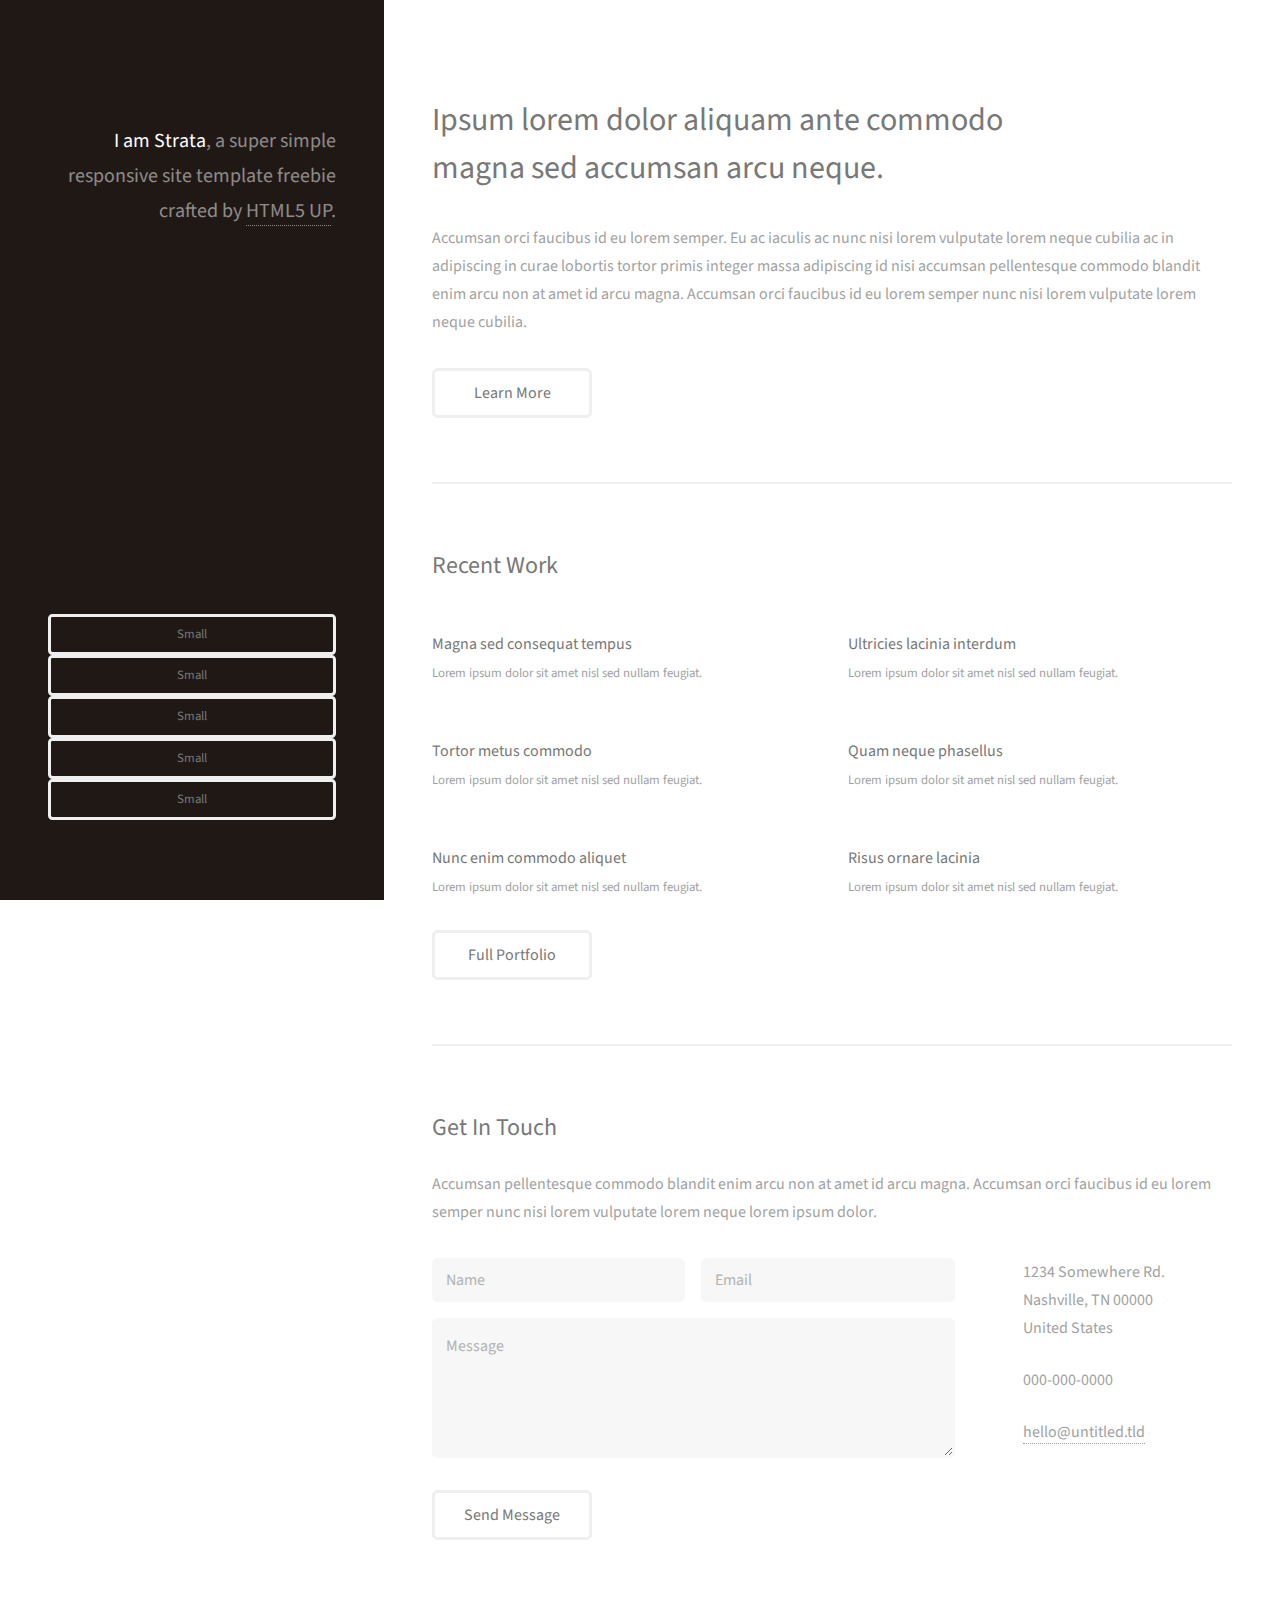
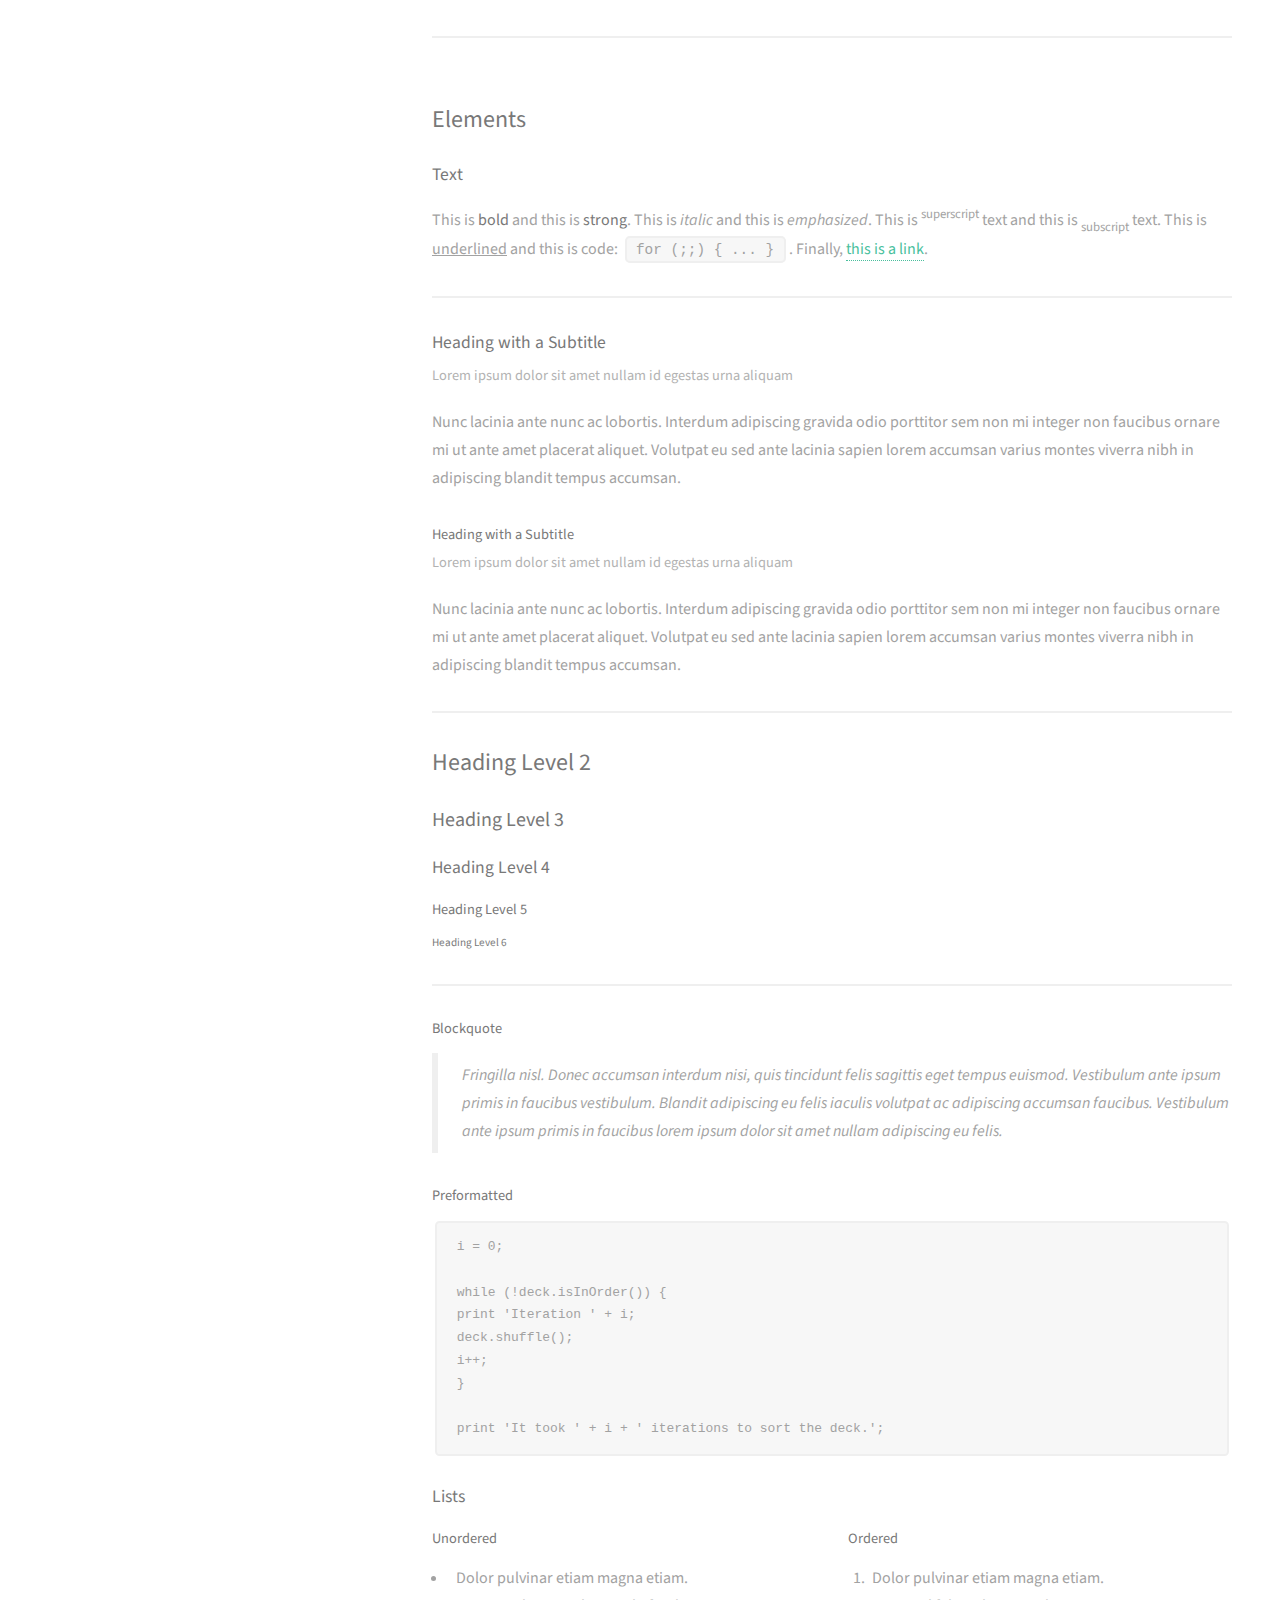
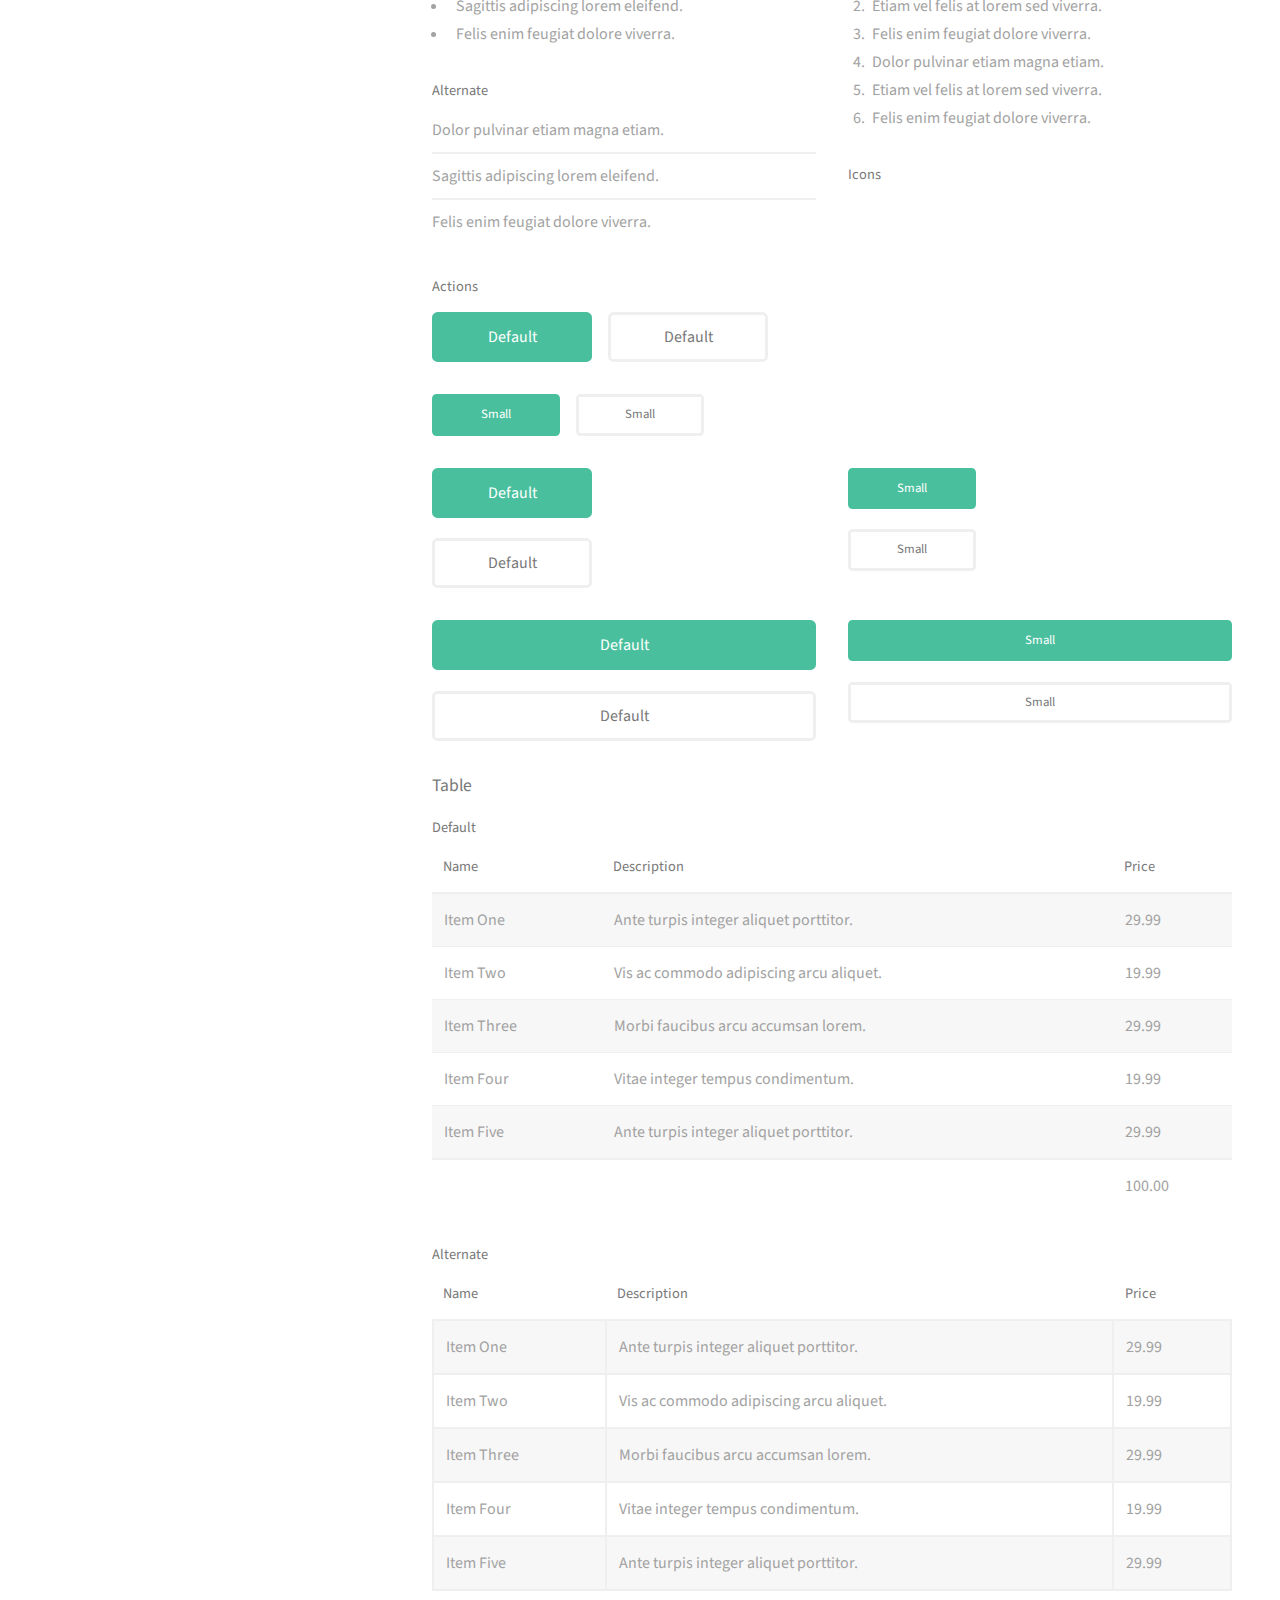
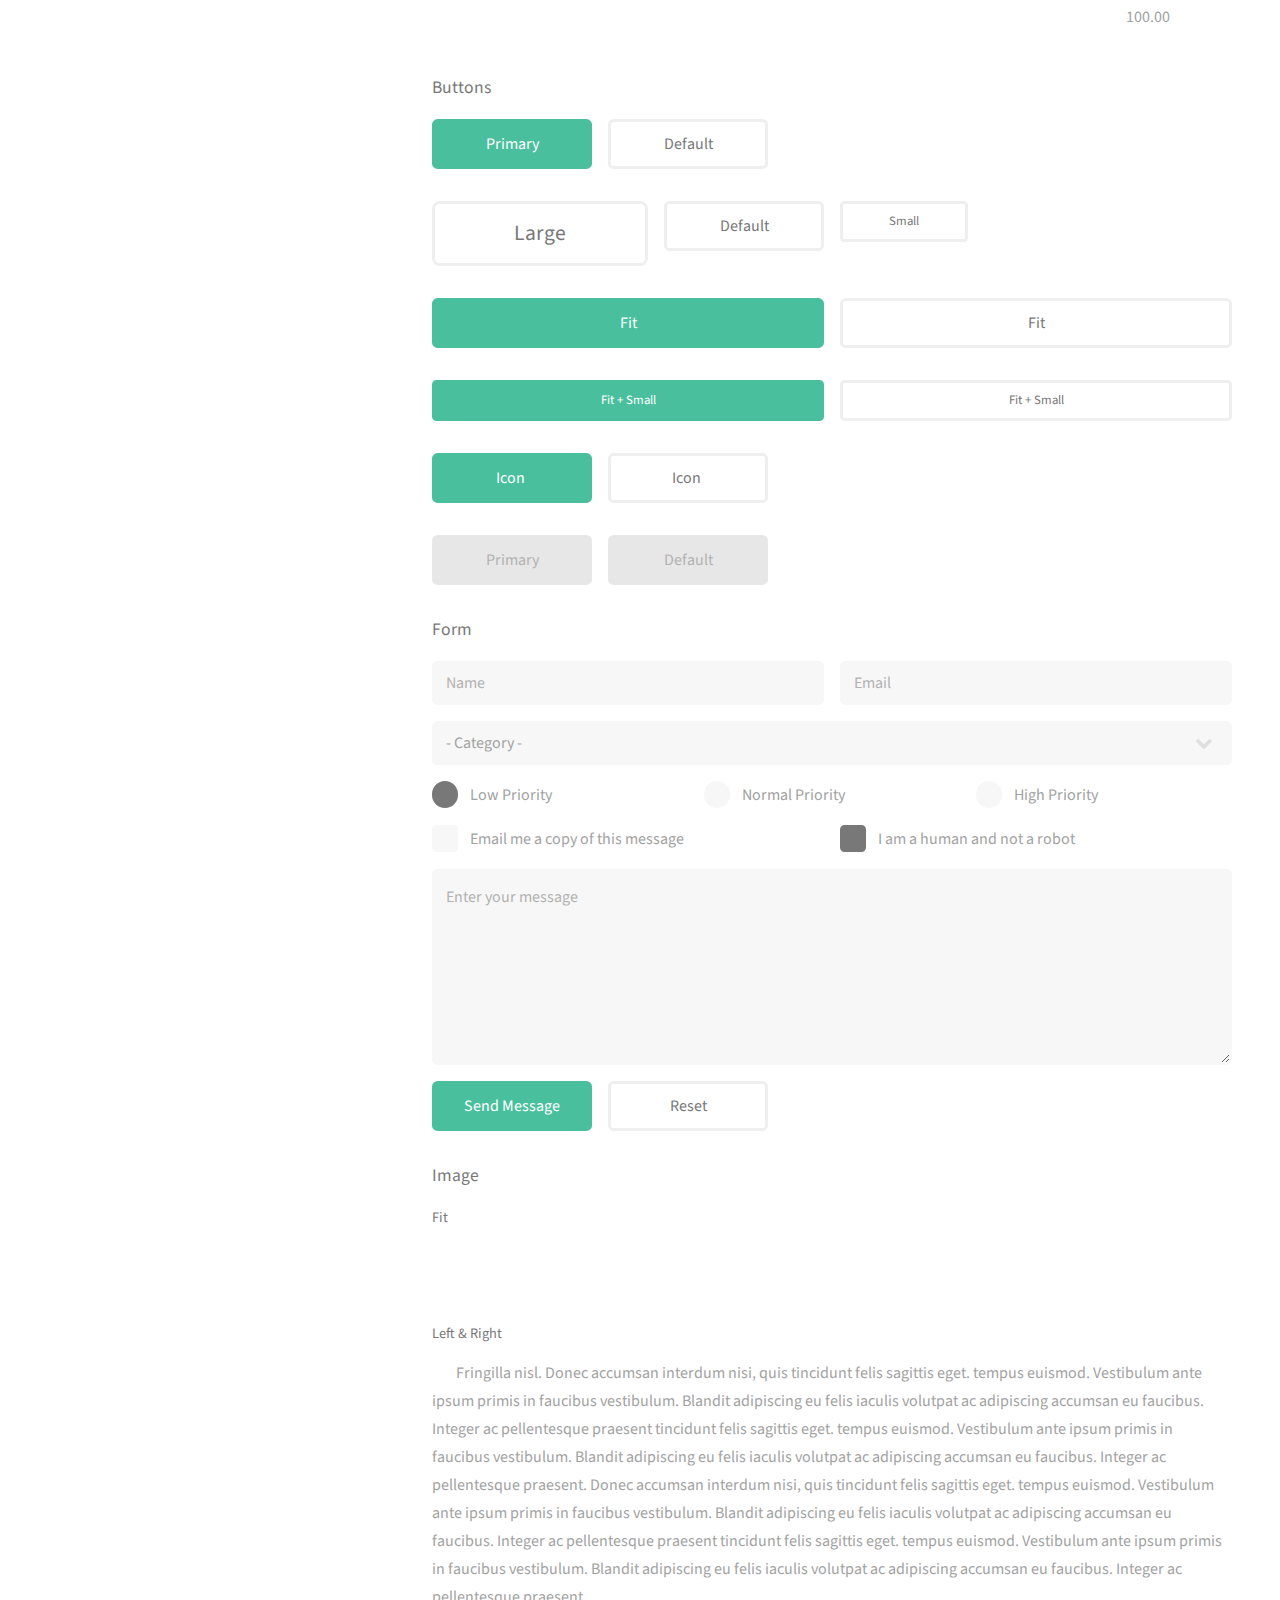
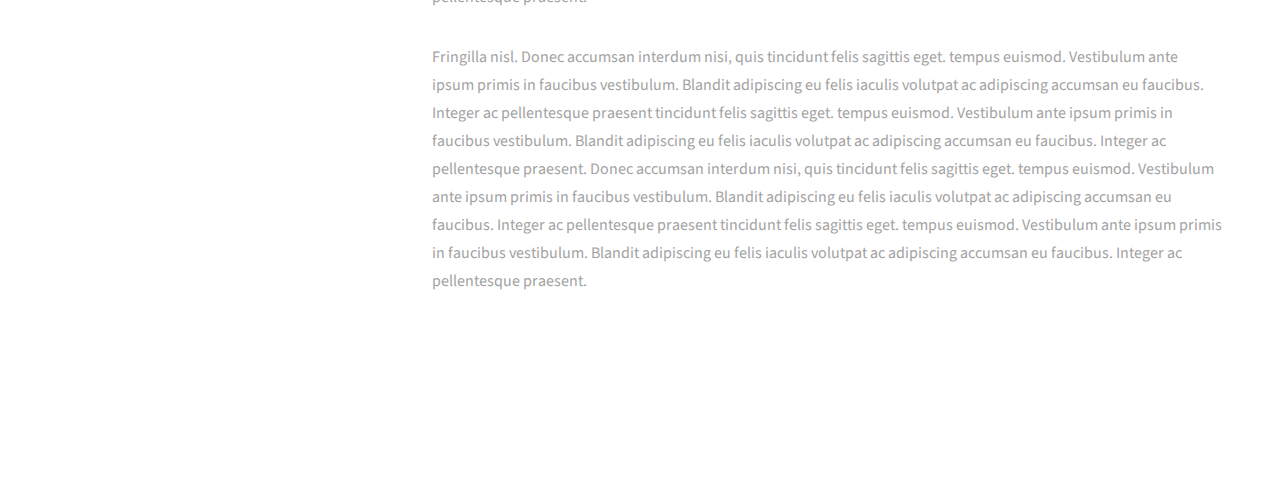
==== commit 97149a45: "Update 2.html" ====
--- a/2.html
+++ b/2.html
@@ -21,11 +21,9 @@
 					responsive site template freebie<br />
 					crafted by <a href="http://html5up.net">HTML5 UP</a>.</h1>
 				</div>
-				<li><a href="#" class="button small">Small</a></li>
-				<li><a href="#" class="button small">Small</a></li>
-				<li><a href="#" class="button small">Small</a></li>
-				<li><a href="#" class="button small">Small</a></li>
-				<li><a href="#" class="button small">Small</a></li>
+				<ul class="actions stacked">
+				<a href="#" class="button small">Small</a><a href="#" class="button small">Small</a><a href="#" class="button small">Small</a><a href="#" class="button small">Small</a><a href="#" class="button small">Small</a>
+				</ul>
 			</header>
 
 		<!-- Main -->
